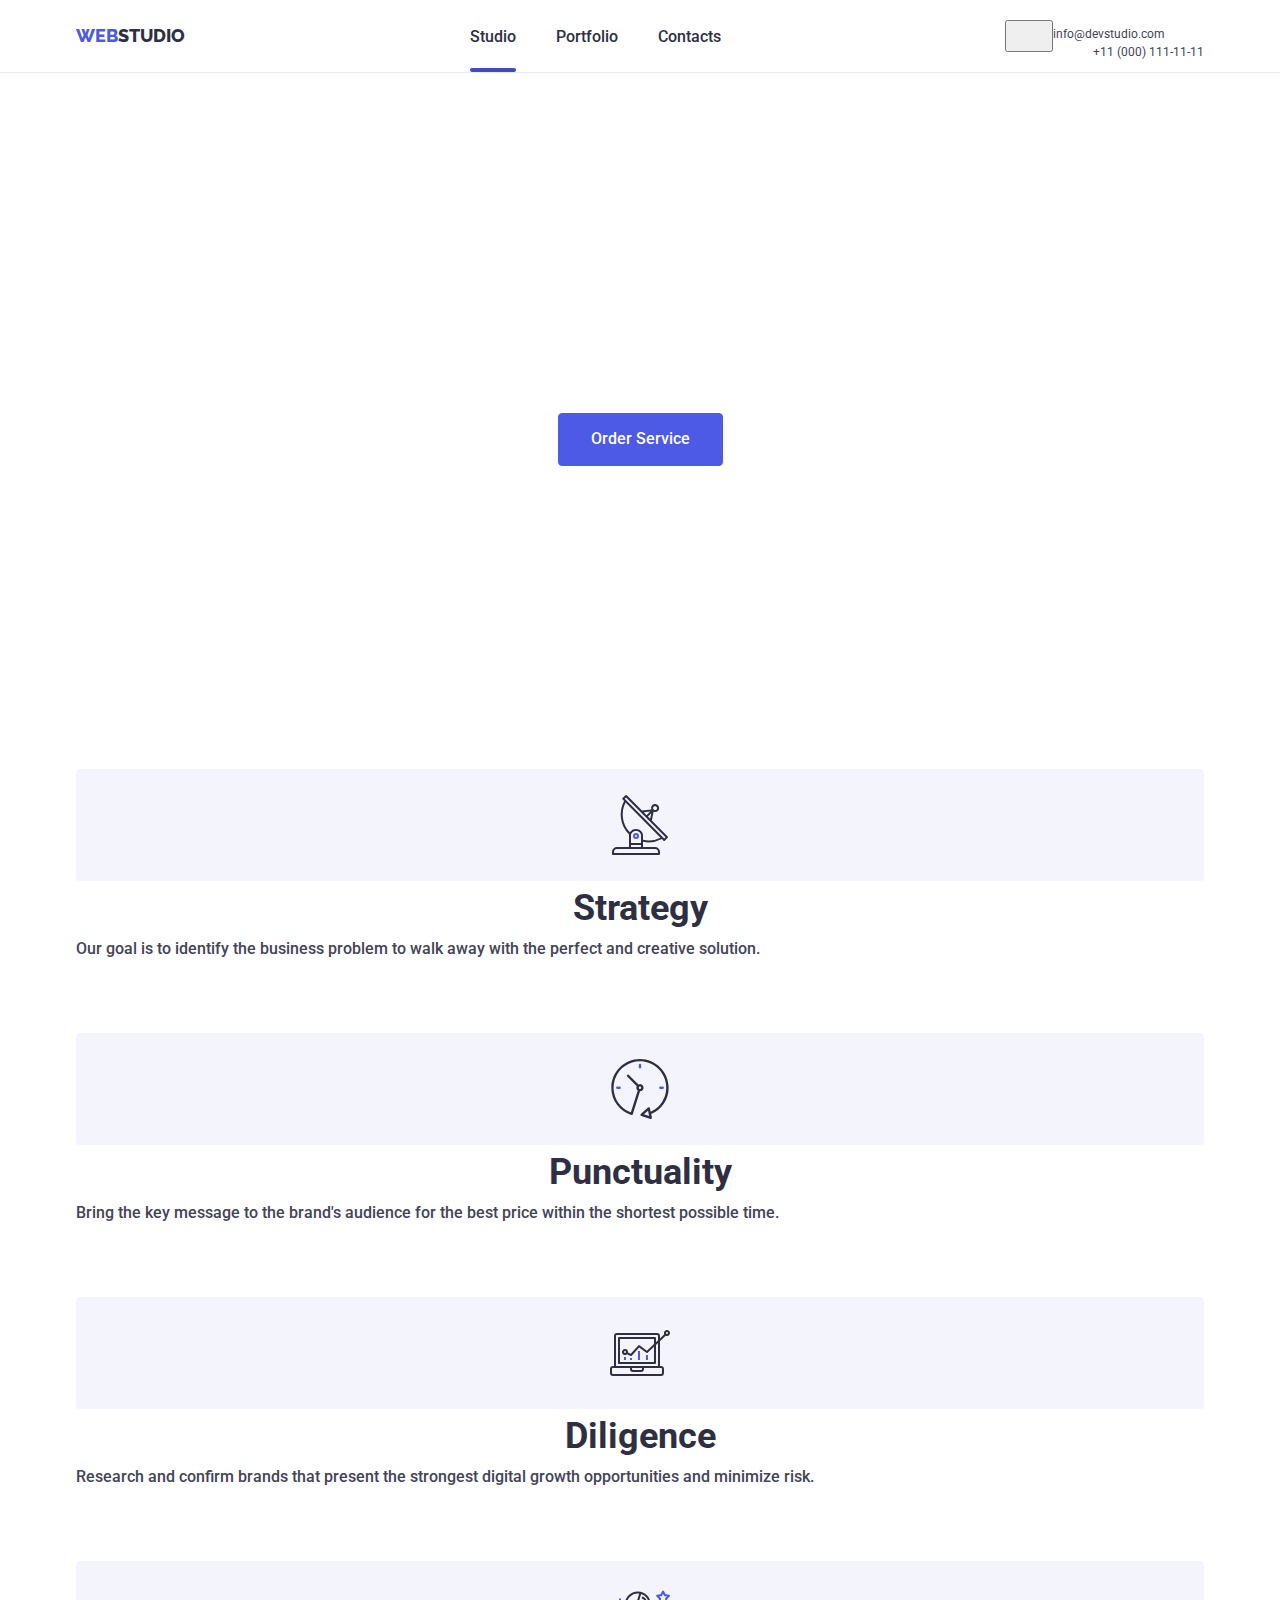
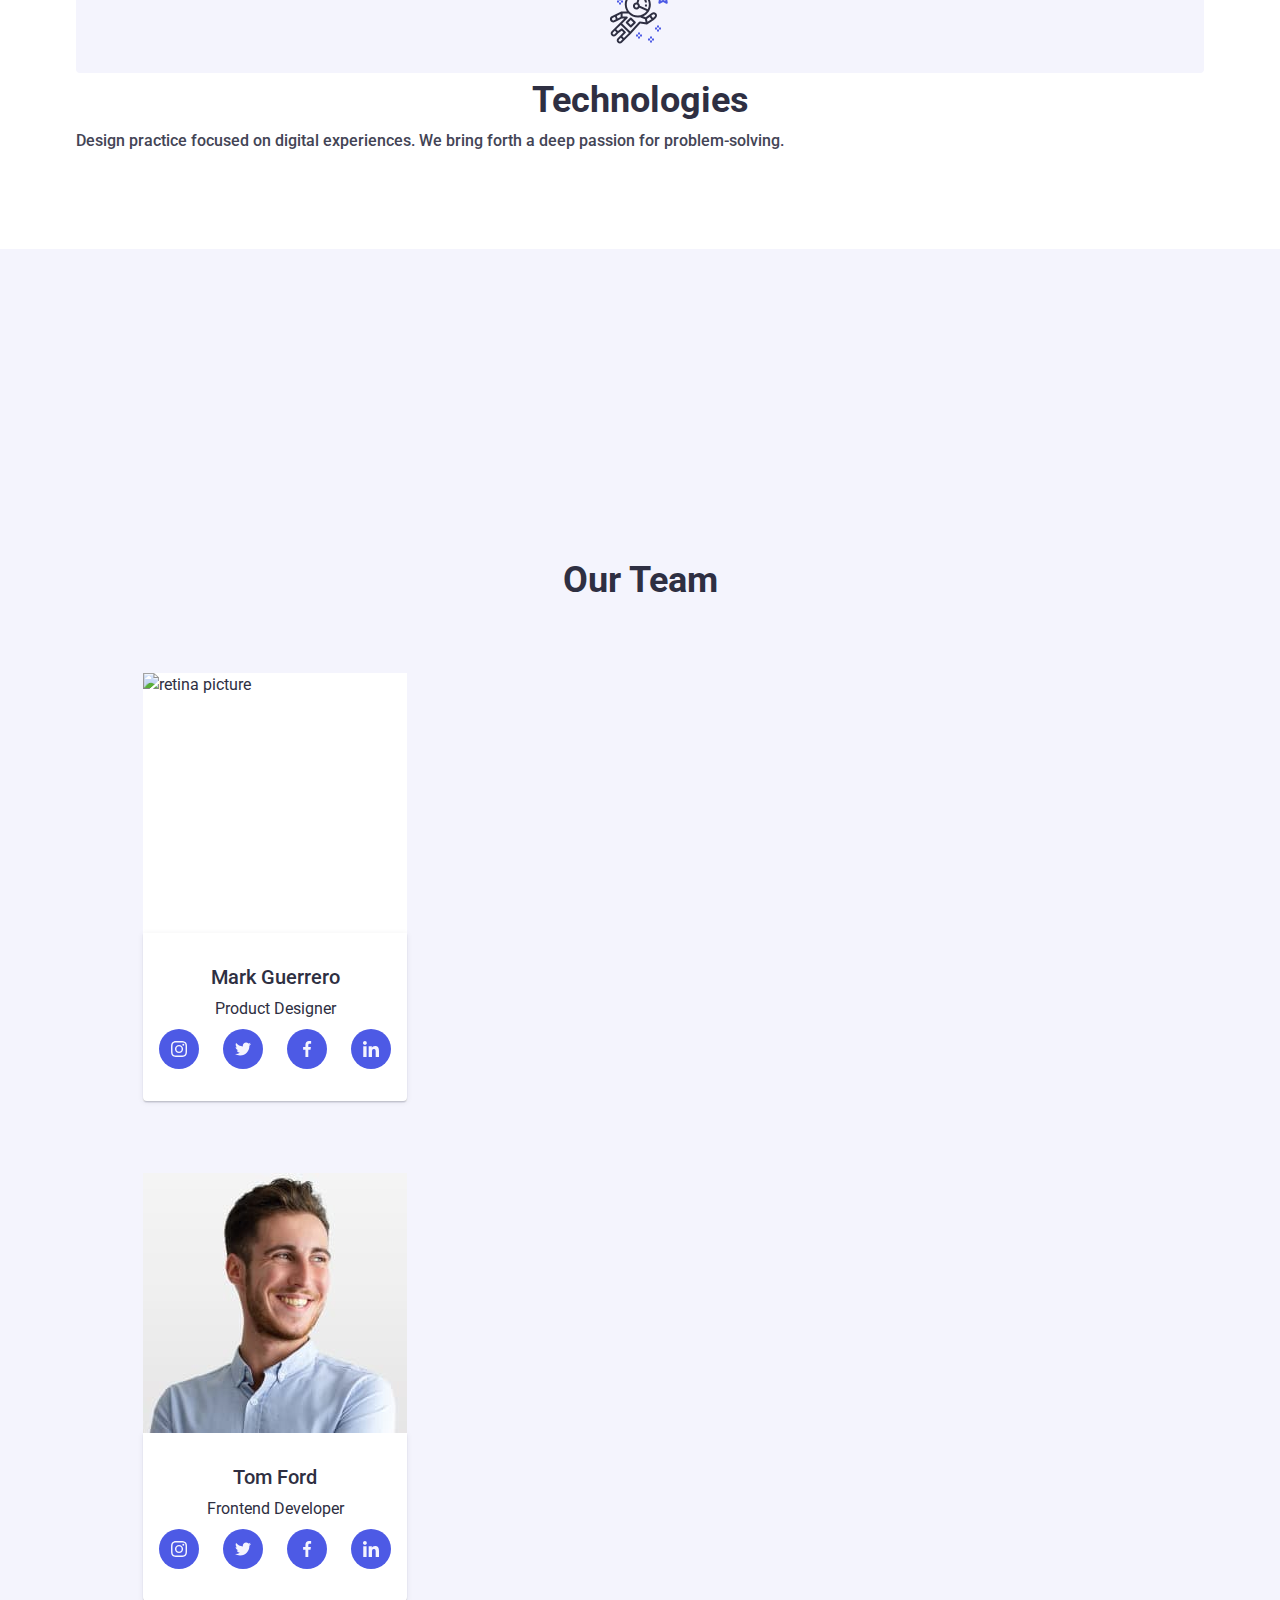
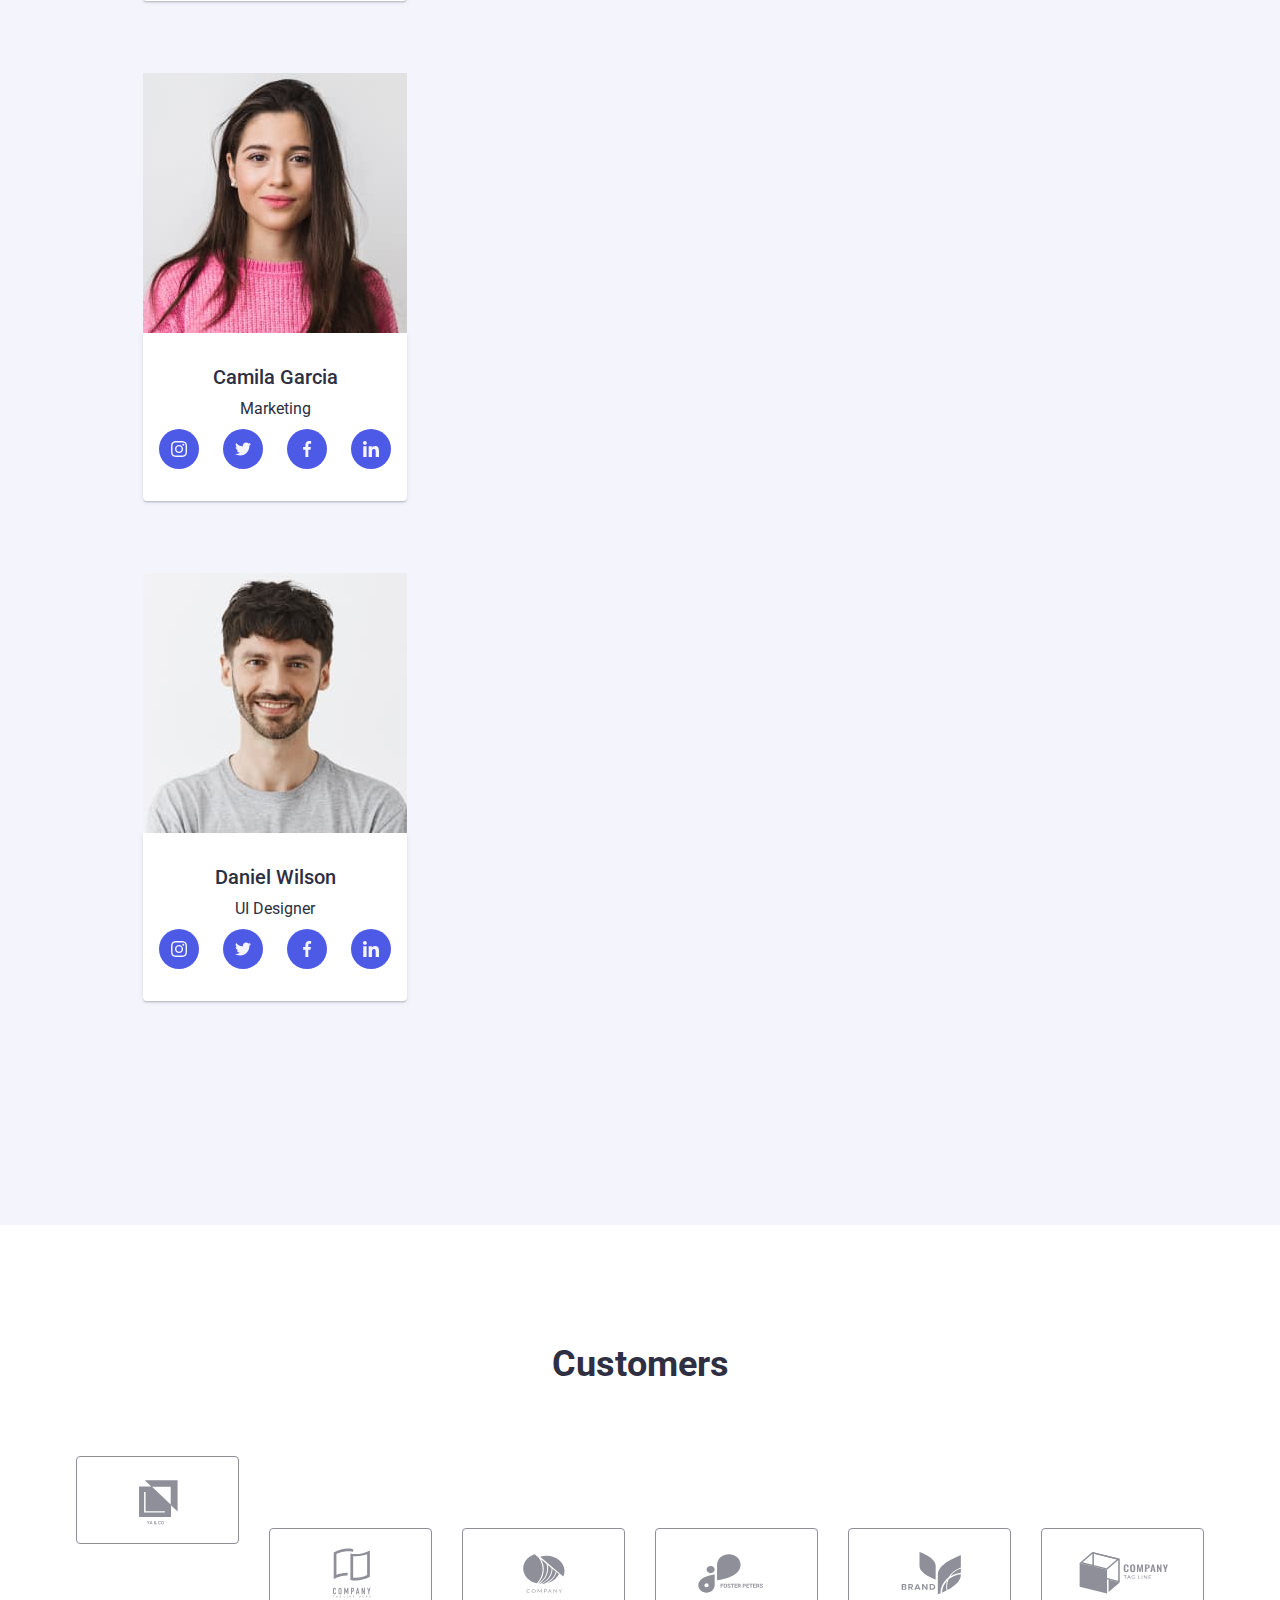
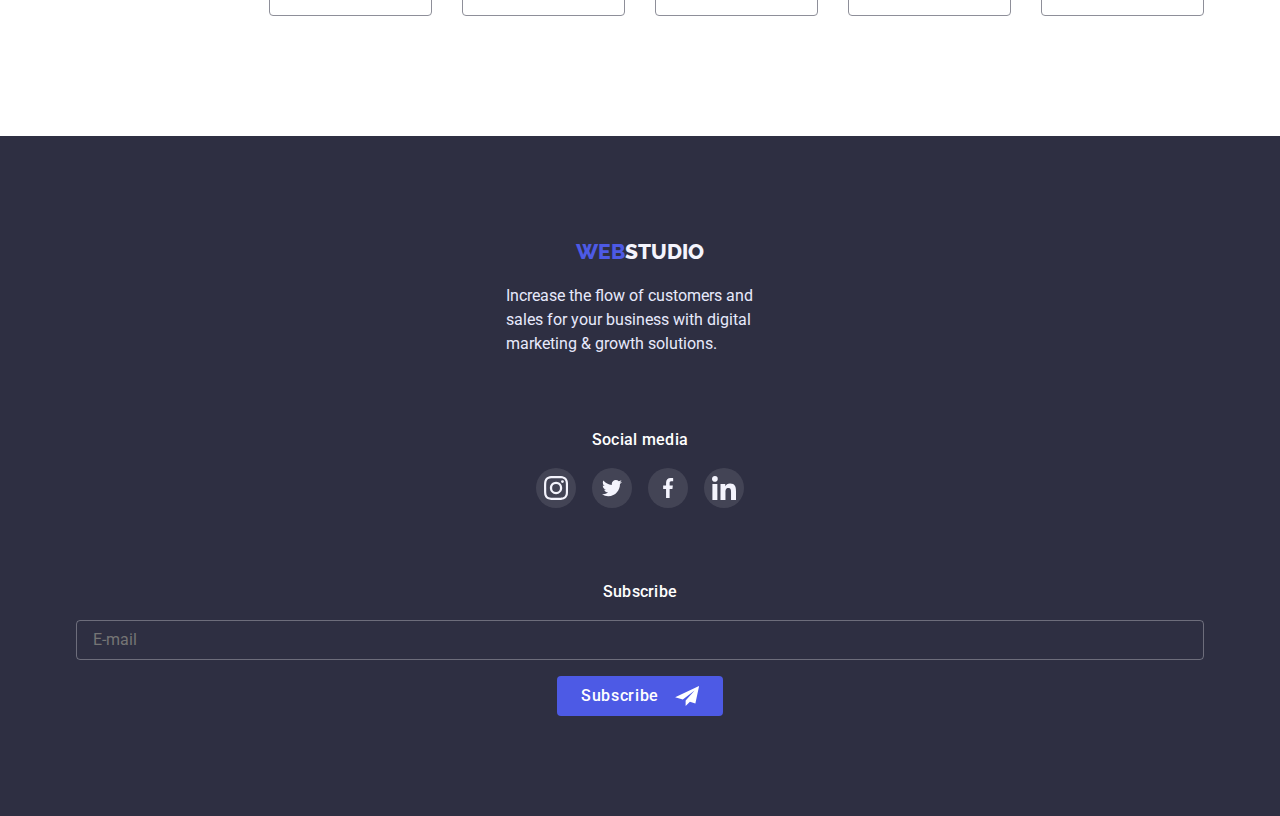
==== index.html @ cc9030fb "іендуі" ====
<!DOCTYPE html>
<html lang="en">
  <head>
    <meta charset="UTF-8" />
    <meta http-equiv="X-UA-Compatible" content="IE=edge" />
    <meta name="viewport" content="width=device-width, initial-scale=1.0" />
    <title>WebStudio</title>
    <link rel="preconnect" href="https://fonts.googleapis.com" />
    <link rel="preconnect" href="https://fonts.gstatic.com" crossorigin />
    <link
      href="https://fonts.googleapis.com/css2?family=Raleway:wght@800&family=Roboto:wght@400;500;700;900&display=swap"
      rel="stylesheet"
    />
    <link
      rel="stylesheet"
      href="https://cdnjs.cloudflare.com/ajax/libs/modern-normalize/1.1.0/modern-normalize.min.css"
    />
    <link rel="stylesheet" href="./css/styles.css" />
    <link rel="stylesheet" href="./css/media.css" />
  </head>
  <body>
    <header class="page-header">
      <div class="container header-container">
        <a href="./index.html" class="logo list">
          <span class="accent-color">Web</span>Studio</a
          ></a>
        <nav class="main-nav">
          <ul class="nav-menu list">
            <li class="menu-item">
              <a href="./index.html" class="link underline">Studio</a>
            </li>
            <li class="menu-item">
              <a href="./portfolio.html" class="link">Portfolio</a>
            </li>
            <li class="menu-item"><a href="#" class="link">Contacts</a></li>
          </ul>
        </nav>
      <button type="button" class="mobile-menu-button">
        <svg class="burger-menu" width="32" height="22">
          <use href="./images/icons.svg#menu-burger"></use>
        </svg>
      </button>
        <ul class="contacts-info list">
          <li class="contacts-item">
            <a href="mailto:info@devstudio.com" class="contacts"
              >info@devstudio.com</a
            >
          </li>
          <li class="contacts-item">
            <a href="tel:+110001111111" class="contacts">+11 (000) 111-11-11</a>
          </li>
        </ul>
       
      </div>
    </header>
    <main>

     <section class="banner">
        <div class="container">
          <h1 class="title-page list">Effective Solutions for Your Business</h1>
          <button class="btn" type="button" data-modal-open>
            Order Service
          </button>
          <div class="backdrop is-hidden" data-modal>
            <div class="modal">
              <button data-modal-close type="button" class="btn-close">
                <svg width="8" height="8">
                  <use href="./images/icons.svg#icon-close-black"></use>
                </svg>
              </button>
              <p class="modal-title list">
                Leave your contacts and we will call you back
              </p>
              <form class="form">
                <div class="form-content">
                  <label class="form-label"> 
                    <span class="form-name">Name</span>
                    <span class="form-svg">
                      <input type="text" required class="modal-input" name="user-name"/>
                      <svg class="icon" width="18" height="18">
                        <use href="./images/icons.svg#icon-person-black"></use>
                      </svg>
                    </span>
                  </label>
                </div>
                <div class="form-content">
                  <label class="form-label">
                    <span class="form-name">Phone</span>
                    <span class="form-svg">
                      <input type="tel" required class="modal-input" name="phone" />
                      <svg class="icon" width="18" height="24">
                        <use href="./images/icons.svg#icon-phone-black"></use>
                      </svg>
                    </span>
                  </label>
                </div>
                <div class="form-content">
                  <label class="form-label">
                     <span class="form-name">Email</span>
                    <span class="form-svg">
                      <input type="email" required class="modal-input" name="email" />
                      <svg class="icon" width="18" height="18">
                        <use href="./images/icons.svg#icon-email-black"></use>
                      </svg>
                    </span>
                  </label>
                </div>
                <div class="form-content">
                  <label class="form-label">
                      <span class="form-name">Comment</span> 
                    <textarea
                      name="text"
                      class="form-textarea"
                      placeholder="Text input"
                    ></textarea>
                  </label>
                </div>
                <div class="form-content">
                  <input class="check-input" id="user-policy" type="checkbox"  required name="privacy-policy" />
                  <label for="user-policy" class="modal-form-desc">
                    I accept the terms and conditions of the  <a href="#" class="policy-link">Privacy Policy</a>
                  </label>
                </div>
                <button type="submit" class="form-btn">Send</button>
              </form>
            </div>
          </div>
        </div>
      </section>
     <section class="features">
        <div class="container">
          <h2 class="visually-hidden">Features</h2>
          <ul class="features-list list">
            <li class="features-item">
              <div class="sprite-item list">
                <svg class="sprite-icon" width="60" height="64">
                  <use href="./images/icons.svg#icon-antenna"></use>
                </svg>
              </div>
              <h3 class="features-title">Strategy</h3>
              <p class="features-description">
                Our goal is to identify the business problem to walk away with
                the perfect and creative solution.
              </p>
            </li>
            <li class="features-item punctyality">
              <div class="sprite-item list">
                <svg class="sprite-icon" width="60" height="64">
                  <use href="./images/icons.svg#icon-clock"></use>
                </svg>
              </div>
              <h3 class="features-title">Punctuality</h3>
              <p class="features-description">
                Bring the key message to the brand's audience for the best price
                within the shortest possible time.
              </p>
            </li>
            <li class="features-item diligence">
              <div class="sprite-item list">
                <svg class="sprite-icon" width="60" height="64">
                  <use href="./images/icons.svg#icon-diagram"></use>
                </svg>
              </div>
              <h3 class="features-title">Diligence</h3>
              <p class="features-description">
                Research and confirm brands that present the strongest digital
                growth opportunities and minimize risk.
              </p>
            </li>
            <li class="features-item technologies">
              <div class="sprite-item list">
                <svg class="sprite-icon" width="60" height="64">
                  <use href="./images/icons.svg#icon-astronaut"></use>
                </svg>
              </div>
              <h3 class="features-title">Technologies</h3>
              <p class="features-description">
                Design practice focused on digital experiences. We bring forth a
                deep passion for problem-solving.
              </p>
            </li>
          </ul>
        </div>
      </section>
      <section class="section works">
        <div class="container">
          <h2 class="title-works">What are we doing</h2>
          <ul class="works-list list">
            <li class="list-item">
              <picture>
                <source srcset="./images/desktop-interface.jpg 1x,  ./images/desktop-interface@2x.jpg 2x">
              <img
                class="no-gap"
                src="./images/desktop-interface.jpg"
                alt="retina picture"
                width="360"
                height="300"
              />
               </picture>
            </li>
            <li class="list-item">
               <picture>
                <source srcset="./images/mobile-desktop.jpg 1x,  ./images/mobile-desktop@2x.jpg 2x">
              <img
                class="no-gap"
                src="./images/mobile-version.jpg"
                alt="retina picture"
                width="360"
                height="300"
              />
               </picture>
            </li>
            <li class="list-item">
               <picture>
                 <source srcset="./images/mobile-interface-descktop.jpg 1x,  ./images/mobile-interface-descktop@2x.jpg 2x">
              <img
                class="no-gap"
                src="./images/mobile-interface.jpg"
                alt="retina picture"
                width="360"
                height="300"
              />
               </picture>
            </li>
          </ul>
        </div>
      </section>
      <section class="section back">
        <div class="container back-container">
          <h2 class="title-our-team list">Our Team</h2>
          <ul class="cards list">
            <li class="card-bg">
               <picture>
                <source 
                srcset="./images/mark-desctop.jpg 1x,  ./images/mark-desktop@2x.jpg 2x"
                media="(min-width: 1200px)"
                >
                <source
                 srcset="./images/mark-tablet.jpg 1x, ./images/mark-tablet@2x.jpg 2x"
                 media="(min-width: 768px)"
                 >
                 <source
                 srcset="./images/mark-mobile.jpg 1x, ./images/mark-mobile@2x.jpg 2x"
                 media="(max-width: 767px)"
                 >
              <img
                class="our-team-person-image no-gap"
                src="./images/mark-guerrero.jpg"
                alt="retina picture"
                width="264"
                height="260"
              />
                </picture>
              <div class="card-contant">
                <h3 class="card-title">Mark Guerrero</h3>
                <p class="card-description">Product Designer</p>
                <ul class="card-sprites list">
                  <li class="card-sprites-item">
                    <a href="https://www.instagram.com" class="sprite-link">
                      <svg class="sprite-icon" width="16" height="16">
                        <use href="./images/icons.svg#icon-instagram"></use>
                      </svg>
                    </a>
                  </li>
                  <li class="card-sprites-item">
                    <a href="https://twitter.com" class="sprite-link">
                      <svg class="sprite-icon" width="16" height="16">
                        <use href="./images/icons.svg#icon-twitter"></use>
                      </svg>
                    </a>
                  </li>
                  <li class="card-sprites-item">
                    <a href="https://www.facebook.com" class="sprite-link">
                      <svg class="sprite-icon" width="16" height="16">
                        <use href="./images/icons.svg#icon-facebook"></use>
                      </svg>
                    </a>
                  </li>
                  <li class="card-sprites-item">
                    <a href="https://www.linkedin.com" class="sprite-link">
                      <svg class="sprite-icon" width="16" height="16">
                        <use href="./images/icons.svg#icon-linkedin"></use>
                      </svg>
                    </a>
                  </li>
                </ul>
              </div>
            </li>
            <li class="card-bg">
              <img
                class="our-team-person-image no-gap"
                src="./images/tom-ford.jpg"
                alt="Tom Ford"
                width="264"
                height="260"
              />
              <div class="card-contant">
                <h3 class="card-title">Tom Ford</h3>
                <p class="card-description">Frontend Developer</p>
                <ul class="card-sprites list">
                  <li class="card-sprites-item">
                    <a href="https://www.instagram.com" class="sprite-link">
                      <svg class="sprite-icon" width="16" height="16">
                        <use href="./images/icons.svg#icon-instagram"></use>
                      </svg>
                    </a>
                  </li>
                  <li class="card-sprites-item">
                    <a href="https://twitter.com" class="sprite-link">
                      <svg class="sprite-icon" width="16" height="16">
                        <use href="./images/icons.svg#icon-twitter"></use>
                      </svg>
                    </a>
                  </li>
                  <li class="card-sprites-item">
                    <a href="https://www.facebook.com" class="sprite-link">
                      <svg class="sprite-icon" width="16" height="16">
                        <use href="./images/icons.svg#icon-facebook"></use>
                      </svg>
                    </a>
                  </li>
                  <li class="card-sprites-item">
                    <a href="https://www.linkedin.com" class="sprite-link">
                      <svg class="sprite-icon" width="16" height="16">
                        <use href="./images/icons.svg#icon-linkedin"></use>
                      </svg>
                    </a>
                  </li>
                </ul>
              </div>
            </li>
            <li class="card-bg">
              <img
                class="our-team-person-image no-gap"
                src="./images/camila-garcia.jpg"
                alt="Camila Garcia"
                width="264"
                height="260"
              />
              <div class="card-contant">
                <h3 class="card-title">Camila Garcia</h3>
                <p class="card-description">Marketing</p>
                <ul class="card-sprites list">
                  <li class="card-sprites-item">
                    <a href="https://www.instagram.com" class="sprite-link">
                      <svg class="sprite-icon" width="16" height="16">
                        <use href="./images/icons.svg#icon-instagram"></use>
                      </svg>
                    </a>
                  </li>
                  <li class="card-sprites-item">
                    <a href="https://twitter.com" class="sprite-link">
                      <svg class="sprite-icon" width="16" height="16">
                        <use href="./images/icons.svg#icon-twitter"></use>
                      </svg>
                    </a>
                  </li>
                  <li class="card-sprites-item">
                    <a href="https://www.facebook.com" class="sprite-link">
                      <svg class="sprite-icon" width="16" height="16">
                        <use href="./images/icons.svg#icon-facebook"></use>
                      </svg>
                    </a>
                  </li>
                  <li class="card-sprites-item">
                    <a href="https://www.linkedin.com" class="sprite-link">
                      <svg class="sprite-icon" width="16" height="16">
                        <use href="./images/icons.svg#icon-linkedin"></use>
                      </svg>
                    </a>
                  </li>
                </ul>
              </div>
            </li>
            <li class="card-bg">
              <img
                class="our-team-person-image no-gap"
                src="./images/daniel-wilson.jpg"
                alt="Daniel Wilson"
                width="264"
                height="260"
              />
              <div class="card-contant">
                <h3 class="card-title">Daniel Wilson</h3>
                <p class="card-description">UI Designer</p>
                <ul class="card-sprites list">
                  <li class="card-sprites-item">
                    <a href="https://www.instagram.com" class="sprite-link">
                      <svg class="sprite-icon" width="16" height="16">
                        <use href="./images/icons.svg#icon-instagram"></use>
                      </svg>
                    </a>
                  </li>
                  <li class="card-sprites-item">
                    <a href="https://twitter.com" class="sprite-link">
                      <svg class="sprite-icon" width="16" height="16">
                        <use href="./images/icons.svg#icon-twitter"></use>
                      </svg>
                    </a>
                  </li>
                  <li class="card-sprites-item">
                    <a href="https://www.facebook.com" class="sprite-link">
                      <svg class="sprite-icon" width="16" height="16">
                        <use href="./images/icons.svg#icon-facebook"></use>
                      </svg>
                    </a>
                  </li>
                  <li class="card-sprites-item">
                    <a href="https://www.linkedin.com" class="sprite-link">
                      <svg class="sprite-icon" width="16" height="16">
                        <use href="./images/icons.svg#icon-linkedin"></use>
                      </svg>
                    </a>
                  </li>
                </ul>
              </div>
            </li>
          </ul>
        </div>
      </section>
      <section class="section">
        <div class="container">
          <h2 class="section-title">Customers</h2>
          <ul class="customer-sprites list">
            <li class="customer-sprites-item">
              <a href="#" class="customer-link">
                <svg class="customer-icon" width="104" height="56">
                  <use href="./images/icons.svg#icon-client-1"></use>
                </svg>
              </a>
            </li>
            <li class="customer-sprites-item">
              <a href="#" class="customer-link"
                ><svg class="customer-icon" width="104" height="56">
                  <use href="./images/icons.svg#icon-client-2"></use></svg>
                </a>
            </li>
            <li class="customer-sprites-item">
              <a href="#" class="customer-link"
                ><svg class="customer-icon" width="104" height="56">
                  <use href="./images/icons.svg#icon-client-3"></use>
                </svg>
              </a>
            </li>
            <li class="customer-sprites-item">
              <a href="#" class="customer-link"
                ><svg class="customer-icon" width="104" height="56">
                  <use href="./images/icons.svg#icon-client-4"></use>
                </svg>
              </a>
            </li>
            <li class="customer-sprites-item">
              <a href="#" class="customer-link"
                ><svg class="customer-icon" width="104" height="56">
                  <use href="./images/icons.svg#icon-client-5"></use>
                </svg>
              </a>
            </li>
            <li class="customer-sprites-item">
              <a href="#" class="customer-link"
                ><svg class="customer-icon" width="104" height="56">
                  <use href="./images/icons.svg#icon-client-6"></use>
                </svg>
              </a>
            </li>
          </ul>
        </div>
      </section>
    </main>
    <footer class="footer">
      <div class="container content">
        <div class="footer-content">
          <a href="./index.html" class="footer-logo list">
            <span class="accent-color">Web</span>Studio</a
          >
          <p class="info list">
            Increase the flow of customers and sales for your business with
            digital marketing & growth solutions.
          </p>
        </div>
        <div class="footer-social">
          <p class="footer-title">Social media</p>
          <ul class="footer-list list">
            <li class="footer-item">
              <a href="https://www.instagram.com" class="footer-sprites">
                <svg width="24" height="24">
                  <use href="./images/icons.svg#icon-instagram"></use>
                </svg>
              </a>
            </li>
            <li class="footer-item">
              <a href="https://twitter.com" class="footer-sprites">
                <svg width="24" height="20">
                  <use href="./images/icons.svg#icon-twitter"></use>
                </svg>
              </a>
            </li>
            <li class="footer-item">
              <a href="https://www.facebook.com" class="footer-sprites">
                <svg width="24" height="20">
                  <use href="./images/icons.svg#icon-facebook"></use>
                </svg>
              </a>
            </li>
            <li class="footer-item">
              <a href="https://www.linkedin.com" class="footer-sprites">
                <svg width="24" height="24">
                  <use href="./images/icons.svg#icon-linkedin"></use>
                </svg>
              </a>
            </li>
          </ul>
        </div>
        <div class="footer-wrap">
          <p class="footer-wrap-title list">Subscribe</p>
          <form class="form-field">
            <label>
              <input
                type="email"
                class="form-input"
                name="email"
                placeholder="E-mail"
              />
            </label>
            <button type="submit" class="footer-btn">
              Subscribe<svg width="24" height="20">
                <use href="./images/icons.svg#icon-icon-send"></use>
              </svg>
            </button>
          </form>
        </div>
      </div>
    </footer>
    <script src="./js/modal.js"></script>
  </body>
</html>
---- css/styles.css ----
:root {
  --primary-text-color: #2e2f42;
  --secondary-color: #434455;
  --accent-color: #4d5ae5;
  --footer-logo: #f4f4fd;
  --color-button: #fff;
  --hover-color: #404bbf;
  --success-color: #31d0aa;
  --border-color: #e7e9fc;
  --modal-text: #757575;
  --secondary-border-color: #8e8f99;
  ---timing-function: 250ms cubic-bezier(0.4, 0, 0.2, 1);
}

body {
  background-color: var(--color-button);
  font-family: "Roboto", sans-serif;
  color: var(--primary-text-color);
  font-size: 16px;
  line-height: 1.5;
}


    .visually-hidden {
    position: absolute;
    width: 1px;
    height: 1px;
    margin: -1px;
    border: 0;
    padding: 0;
    white-space: nowrap;
    clip-path: inset(100%);
    clip: rect(0 0 0 0);
    overflow: hidden;
  }


.list{
  list-style: none;
  padding: 0;
  margin: 0;
}

/*------------- Header------------*/

.page-header {
  border-bottom: 1px solid var(--border-color);
}

.container {
  padding-left: 15px;
  padding-right: 15px;
  margin-left: auto;
  margin-right: auto;
}

    .header-container {
    display: flex;
    align-items: center;
    justify-content: space-between;
  }

.logo {
    color: var(--primary-text-color);
    font-family: "Raleway";
    font-weight: 800;
    font-size: 18px;
    padding-top: 24px;
    display: block;
    padding-bottom: 24px;
    text-transform: uppercase;
    line-height: 1.33;
    text-decoration: none;
  }

  .accent-color {
    color: var(--accent-color);
  }


.backdrop {
  position: fixed;
  left: 0;
  top: 0;
  width: 100%;
  height: 100%;
  background-color: rgba(46, 47, 66, 0.4);
  opacity: 1;
  transition: opacity var(---timing-function);
}

.backdrop.is-hidden {
  visibility: hidden;
  opacity: 0;
  pointer-events: none;
  transition: visibility var(---timing-function),
    opacity var(---timing-function);
}

.backdrop.is-hidden .modal {
  transform: translate(-50%, -50%) scale(0.9);
}

.modal {
  position: absolute;
  top: 50%;
  left: 50%;
  min-width: 408px;
  min-height: 576px;
  padding: 72px 24px 24px;
  background-color: #fcfcfc;
  box-shadow: 0px 1px 1px rgba(0, 0, 0, 0.14), 0px 1px 3px rgba(0, 0, 0, 0.12),
    0px 2px 1px rgba(0, 0, 0, 0.2);
  border-radius: 4px;
  transform: translate(-50%, -50%) scale(1);
  transition: transform var(---timing-function);
}

.btn-close {
  position: absolute;
  top: 24px;
  right: 24px;
  width: 24px;
  height: 24px;
  display: flex;
  align-items: center;
  justify-content: center;
  background-color: var(--border-color);
  border: 1px solid rgba(0, 0, 0, 0.1);
  cursor: pointer;
  border-radius: 24px;
  transition: background-color var(---timing-function),
    fill var(---timing-function);
}

.btn-close:is(:hover, :focus) {
  background-color: var(--hover-color);
  border: transparent;
  fill: var(--color-button);
}

.modal-title {
  font-weight: 500;
  margin-bottom: 14px;
  font-size: 16px;
  line-height: 1.5;
  letter-spacing: 0.02em;
  color: var(--primary-text-color);
}

.form-label {
  color: rgba(33, 33, 33, 0.2);
  display: flex;
  flex-direction: column;
  align-items: flex-start;
  margin-bottom: 8px;
}

.form-name {
  margin-top: 0;
  margin-bottom: 4px;
  font-size: 12px;
  line-height: calc(16 / 12);
  letter-spacing: 0.01em;
}

.form-svg {
  position: relative;
  display: block;
  width: 100%;
}

.icon {
  position: absolute;
  top: 50%;
  left: 16px;
  transform: translateY(-50%);
  transition: fill var(---timing-function);
}

.modal-input {
  height: 40px;
  width: 100%;
  padding-left: 38px;
  color: var(--secondary-border-color);
  border: 1px solid rgba(33, 33, 33, 0.2);
  outline-color: var(--accent-color);
  border-radius: 4px;
  transition: outline var(---timing-function), fill var(---timing-function);
}

.modal-input:focus {
  border: transparent;
  outline: 1px solid var(--accent-color);
}

.modal-input:focus + .icon {
  fill: var(--accent-color);
}

.form-textarea {
  font-size: 12px;
  line-height: calc(16 / 12);
  letter-spacing: 0.04em;
  width: 100%;
  height: 120px;
  padding: 8px 16px;
  margin-bottom: 8px;
  color: var(--secondary-border-color);
  resize: none;
  border: 1px solid rgba(33, 33, 33, 0.2);
  border-radius: 4px;
  transition: outline var(---timing-function);
}

.form-textarea:is(:focus) {
  outline: 1px solid var(--accent-color);
  border: transparent;
}

.form-btn {
  padding: 16px 32px;
  min-width: 169px;
  margin-top: 24px;
  background-color: var(--accent-color);
  color: var(--color-button);
  border: transparent;
  cursor: pointer;
  box-shadow: 0px 4px 4px rgb(0 0 0 / 15%);
  border-radius: 4px;
  transition: background-color var(---timing-function);
}

.form-btn:is(:hover, :focus) {
  background-color: var(--hover-color);
}

.form-checkbox {
  display: flex;
}

.check-input {
  -webkit-appearance: none;
  -moz-appearance: none;
  appearance: none;
  position: absolute;
}

.modal-form-desc {
  font-size: 12px;
  line-height: calc(16 / 12);
  letter-spacing: 0.04em;
  color: var(--modal-text);
  display: flex;
  align-items: center;
}

.modal-form-desc::before {
  content: "";
  display: block;
  width: 16px;
  height: 16px;
  border: 1.25px solid var(--primary-text-color);
  border-radius: 2px;
  cursor: pointer;
  margin-right: 8px;
  transition: background-color var(---timing-function),
    border var(---timing-function);
}

.check-input:checked + .modal-form-desc::before {
  background-color: var(--hover-color);
  border: 1.25px solid var(--hover-color);
  background-image: url(../images/check-box.svg);
  background-repeat: no-repeat;
  background-position: center;
}

.check-input:focus + .modal-form-desc::before {
  outline: 1.25px solid var(--hover-color);
  border: 1.25px solid var(--hover-color);
}

.policy-link {
  color: var(--accent-color);
  margin-left: 5px;
}

/*.mobile-menu-button {
  border: none;
  background-color: transparent;
  padding: 0;
  line-height: 0;
}*/


/*--------Banner---------*/

    .banner {
    padding-top: 112px;
    padding-bottom: 112px;
    height: 432px;
    margin-left: auto;
    margin-right: auto;
    background-repeat: no-repeat;
    text-align: center;
    background-size: cover;
    background-position: center;
  }

  .title-page {
    color: var(--color-button);
    font-weight: 700;
    font-size: 36px;
    width: 318px;
    text-transform: capitalize;
    line-height: 1.11;
    margin-left: auto;
    margin-right: auto;
    margin-top: 0;
    margin-bottom: 72px;
  }

  .btn {
  color: var(--color-button);
  background-color: var(--accent-color);
  font-family: "Roboto";
  font-weight: 500;
  padding: 16px 32px;
  border: 1px solid var(--accent-color);
  border-radius: 4px;
  font-size: 16px;
  display: block;
  margin-right: auto;
  margin-left: auto;
  line-height: 1.18;
  cursor: pointer;
  transition: background-color var(---timing-function),
    color var(---timing-function), box-shadow var(---timing-function);
}

.btn:is(:hover, :focus) {
  background-color: var(--hover-color);
  color: var(--color-button);
  box-shadow: 0px 4px 4px rgba(0, 0, 0, 0.15);
}

.btn:active {
  background-color: var(--accent-color);
}

/*-----------Features----------*/

    .sprite-item {
    display: none;
  }

.features {
    padding-top: 96px;
    padding-bottom: 96px;
  }

  .features-title {
    margin-top: 0;
    margin-bottom: 8px;
    font-weight: 700;
    text-align: center;
    font-size: 36px;
    line-height: 1.11;
    text-transform: capitalize;
  }

    .features-description {
    margin-top: 0;
    margin-bottom: 0;
    font-weight: 500;
    font-size: 16px;
    line-height: 1.5;
    color: #434455;
  }

  .features-list .features-item + .features-item {
    margin-top: 72px;
  }

  .section.works {
    display: none;
  }


  /*-------------Back--------*/

.back {
    background-color: var(--footer-logo);
  }


  .section {
    padding-top: 120px;
    padding-bottom: 120px;
  }


  .back-container{
    padding-left: 82px;
    padding-right: 82px;
  }


  .cards {
    list-style: none;
    padding: 0;
  }

  .cards .card-bg + .card-bg {
    margin-top: 72px;
  }

    .title-our-team {
    margin-top: 0;
    margin-bottom: 72px;
    font-weight: 700;
    font-size: 36px;
    line-height: 1.11;
    text-align: center;
  }

/*.cards {
  display: flex;
  align-items: center;
  gap: 24px;
}*/


.card-bg > .card-contant,
.contant {
  padding: 32px 16px;
}

.card-bg {
    background-color: var(--color-button);
    width: 264px;
  }

  .card-contant {
    box-shadow: 0px 1px 6px rgba(46, 47, 66, 0.08),
      0px 1px 1px rgba(46, 47, 66, 0.16), 0px 2px 1px rgba(46, 47, 66, 0.08);
    border-radius: 0px 0px 4px 4px;
  }

  .card-title {
    font-weight: 500;
    text-align: center;
    font-size: 20px;
    margin-top: 0;
    margin-bottom: 8px;
    line-height: 1.2;
  }

  .card-description {
    text-align: center;
    margin-top: 0;
    margin-bottom: 8px;
  }

  .card-sprites {
    list-style: none;
    padding: 0;
    display: flex;
    justify-content: space-between;
  }

  .sprite-link {
    display: flex;
    align-items: center;
    justify-content: center;
    width: 40px;
    height: 40px;
    border-radius: 50%;
    background-color: var(--accent-color);
    transition: background-color var(---timing-function);
  }

  .sprite-link:is(:hover, :focus, :active) {
    background-color: var(--hover-color);
  }


/*------------Customers-----------*/

  .section-title {
    font-weight: 700;
    margin: 0;
    font-size: 36px;
    line-height: 1.1;
    text-align: center;
    margin-bottom: 72px;
    text-transform: capitalize;
  }

  .customer-sprites {
    list-style: none;
    padding: 0;
  }

  .customer-sprites .customer-sprites-item + .customer-sprites-item{
    margin-top: 72px;
  }


  .customer-link {
    color: var(--hover-color);
    padding: 16px 32px;
    border: 1px solid var(--secondary-border-color);
    border-radius: 4px;
    display: block;
    width: 100%;
    height: 100%;
    fill: var(--secondary-border-color);
    transition: border var(---timing-function), fill var(---timing-function);
  }

/* .customer-link {
  color: var(--hover-color);
  padding: 16px 32px;
  border: 1px solid var(--secondary-border-color);
  border-radius: 4px;
  display: flex;
  gap: 24px;
  fill: var(--secondary-border-color);
  transition: border var(---timing-function), fill var(---timing-function);
}*/

  .customer-link:is(:hover, :focus) {
  border: 1px solid var(--hover-color);
  fill: var(--hover-color);
}

.customer-icon {
  transition: fill var(---timing-function);
}

.customer-icon:hover .customer-icon {
  fill: var(--hover-color);
}

/*-----------Footer----------*/

.footer {
  padding-top: 96px;
  padding-bottom: 96px;
  background-color: var(--primary-text-color);
}

.footer-content {
    margin-bottom: 72px;
}


.footer-social {
    margin-bottom: 72px;
}


.footer-btn {
    margin-left: auto;
    margin-right: auto;
    font-weight: 500;
    margin-top: 16px;
}


.footer-logo {
  font-family: "Raleway";
  display: block;
  color: var(--footer-logo);
  text-transform: uppercase;
  font-weight: 800;
  font-size: 21px;
  text-align: center;
  text-decoration: none;
  margin-top: 0;
  margin-bottom: 16px;
}

.info {
  width: 268px;
  margin-left: auto;
  margin-right: auto;
  color: var(--border-color);
}

.footer-title {
  font-weight: 500;
  font-size: 16px;
  text-align: center;
  margin-top: 0;
  margin-bottom: 16px;
  line-height: 1.5;
  letter-spacing: 0.02em;
  color: var(--color-button);
}

.footer-list {
  display: flex;
  justify-content: center;
  gap: 16px;
}

.footer-sprites {
  display: flex;
  align-items: center;
  justify-content: center;
  width: 40px;
  height: 40px;
  background-color: rgba(255, 255, 255, 0.1);
  border-radius: 50%;
  transition: background-color var(---timing-function);
}

.footer-sprites:is(:hover, :focus, :active) {
  background-color: var(--success-color);
}

.footer-wrap {
  margin-left: auto;
  margin-right: auto;
}

.footer-wrap-title {
  font-weight: 500;
  font-size: 16px;
  line-height: 1.5;
  color: var(--color-button);
  margin-bottom: 16px;
  text-align: center;
  letter-spacing: 0.02em;
}

.footer-btn {
    display: flex;
    align-items: center;
    padding: 8px 24px;
    gap: 16px;
    margin-left: auto;
    margin-right: auto;
    margin-top: 16px;
    font-weight: 500;
    font-size: 16px;
    line-height: 1.5;
    background-color: var(--accent-color);
    outline: 1px sovid var(--accent-color);
    border: transparent;
    border-radius: 4px;
    letter-spacing: 0.04em;
    color: var(--color-button);
    cursor: pointer;
    transition: background-color var(---timing-function);
}


.footer-btn:is(:hover,:focus) {
  background-color: var(--hover-color);
}

/*.form-field {
  display: flex;
  gap: 24px;
}*/

.form-input[type="email"] {
  padding: 8px 16px;
  width: 100%;
  height: 40px;
  background-color: transparent;
  color: rgba(255, 255, 255, 0.6);
  border: 1px solid rgba(255, 255, 255, 0.3);
  border-radius: 4px;
  transition:  outline var(---timing-function) ;
}

.form-input:is(:focus, :active) {
  outline: 1px solid var(--accent-color);
  border: transparent;
  border-radius: 4px;
}

/*.content {
  display: flex;
}

/*.footer-content {
  margin-right: 120px;
}*/



/*---------Buttons--------*/

/*.buttons {
  display: flex;
  justify-content: center;
  align-items: center;
  margin-bottom: 72px;
  gap: 24px;
}

.btn-products {
  color: var(--accent-color);
  background-color: var(--footer-logo);
  font-family: "Roboto";
  font-weight: 500;
  font-size: 16px;
  border: 1px solid var(--border-color);
  padding: 12px 24px;
  border-radius: 4px;
  line-height: 1.5;
  cursor: pointer;
  transition: background-color var(---timing-function),
    border var(---timing-function), color var(---timing-function),
    box-shadow var(---timing-function);
}

.btn-products:is(:hover, :focus) {
  background-color: var(--hover-color);
  border: 1px solid var(--hover-color);
  color: var(--color-button);
  box-shadow: 0px 3px 1px rgba(0, 0, 0, 0.1), 0px 2px 1px rgba(0, 0, 0, 0.08),
    0px 2px 2px rgba(0, 0, 0, 0.12);
}

.btn-products:active {
  background-color: var(--accent-color);
}*/

/*----------Section-product--------*/

/*.product {
  display: flex;
  flex-wrap: wrap;
  column-gap: 24px;
  row-gap: 48px;
}

.product-item {
  width: 360px;
}

.product-item:hover {
  box-shadow: 0px 1px 6px rgba(46, 47, 66, 0.08),
    0px 1px 1px rgba(46, 47, 66, 0.16), 0px 2px 1px rgba(46, 47, 66, 0.08);
}

.product-link {
  text-decoration: none;
}

.text {
  position: absolute;
  left: 0;
  top: 0;
  font-size: 16px;
  line-height: 1.5;
  padding: 40px 32px;
  color: var(--footer-logo);
  opacity: 0;
  transform: translateY(100%);
  transition: transform var(---timing-function);
}

.product-link:hover .text {
  opacity: 1;
  transform: translateY(0);
}

.img-thumb {
  position: relative;
  overflow: hidden;
}

.product-overlay {
  position: absolute;
  top: 0;
  left: 0;
  width: 100%;
  height: 100%;
  background-color: var(--accent-color);
  transform: translateY(100%);
  transition: transform var(---timing-function);
  overflow: auto;
}

.product-link:is(:hover, :focus) .product-overlay{
  transform: translateY(0);
}
.contant {
  box-shadow: 0px 1px 6px rgba(46, 47, 66, 0.08);
}

.title-product {
  color: var(--primary-text-color);
  font-weight: 500;
  margin-top: 0;
  margin-bottom: 8px;
  font-size: 20px;
  line-height: 1.2;
}

.description-product {
  color: var(--secondary-color);
  margin-top: 0;
  margin-bottom: 0;
}*/
---- css/media.css ----
@media screen and (max-width: 767px) {
  .nav-menu {
    display: none;
  }

  .contacts-info {
    display: none;
  }
  
  .section.works {
    display: none;
  }
}

@media screen and (min-width: 480px) {
  .container {
    width: 428px;
    margin: 0 auto;
  }

}

@media screen and (min-device-pixel-ratio: 3) and (max-width: 767px),
  screen and (min-resolution: 192dpi) and (max-width: 767px),
  screen and (min-resolution: 2dppx) and (max-width: 767px) {
  .banner {
    background-image: linear-gradient(
        rgba(46, 47, 66, 0.7),
        rgba(46, 47, 66, 0.7)
      ),
      url(../images/bg-mobile@2x.jpg);
  }
}

@media screen and (min-width: 768px) {
  .container {
    width: 766px;
    margin-left: auto;
    margin-right: auto;
  }

  .header-container{
    display: flex;
    align-items: center;
  }

  .nav-menu{
    display: flex;
    gap: 40px;
  }

  .main-nav {
  display: flex;
  align-items: center;
  margin-left: auto;
  margin-right: auto;
}

  .contacts-info{
    padding-top: 24px;
    padding-bottom: 10px;
}

.contacts {
  font-size: 12px;
}

.contacts {
  color: var(--secondary-color);
  display: block;
  text-decoration: none;
  transition: color var(---timing-function);
}

.contacts:is(:hover, :focus) {
  color: var(--hover-color);
}

.contacts:active {
  color: var(--accent-color);
}


.link {
  color: var(--primary-text-color);
  font-weight: 500;
  padding-top: 24px;
  padding-bottom: 24px;
  display: block;
  text-decoration: none;
  transition: color var(---timing-function);
}

.link:is(:hover, :focus) {
  color: var(--hover-color);
}

.link:active {
  color: var(--accent-color);
}


.underline::after {
  content: "";
  position: absolute;
  left: 0;
  bottom: -1px;
  display: block;
  width: 100%;
  height: 4px;
  background-color: var(--hover-color);
  border-radius: 2px;
}


.banner{
  padding-top: 112px;
  padding-bottom: 108px;
  height: 439px;
}

.link{
  padding-bottom: 22px;
  position: relative;
}

.sprite-item{
  display: none;
}

.section.works{
  display: none;
}

.features {
    padding-top: 96px;
    padding-bottom: 96px;
}

.back-container{
    padding-top: 96px;
    padding-bottom: 104px;
  }

  .title-our-team{
  padding-top: 96px;
  }

}

@media screen and (min-device-pixel-ratio: 3) and (min-width: 768px),
  screen and (min-resolution: 192dpi) and (min-width: 768px),
  screen and (min-resolution: 2dppx) and (min-width: 768px) {
  .banner {
    background-image: linear-gradient(
        rgba(46, 47, 66, 0.7),
        rgba(46, 47, 66, 0.7)
      ),
      url(../images/bg-tablet@2x.jpg);
  }
}


@media screen and (min-width: 1200px) {
  .container {
    width: 1158px;
    margin: 0 auto;
  }

  .contacts-info .contacts-item + .contacts-item {
  margin-left: 40px;
}

.banner {
  padding-top: 188px;
  padding-bottom: 188px;
  max-width: 1440px;
  height: 600px;
}

  .sprite-item {
  display: flex;
  align-items: center;
  justify-content: center;
  height: 112px;
  background-color: var(--footer-logo);
  border-radius: 4px;
  margin-top: 0;
  margin-bottom: 8px;
}

.works-list {
  display: flex;
  justify-content: center;
  align-items: center;
  gap: 24px;
}

.no-gap {
  display: block;
}

.title-works {
  margin-top: 0;
  margin-bottom: 72px;
  font-weight: 700;
  font-size: 36px;
  line-height: 1.11;
  text-align: center;
}
.customer-sprites {
  display: flex;
  justify-content: space-between;
  gap:24px;
}

.customer-link {
  width: 100%;
  height: 100%;
  border: 1px solid #999999;
  display: flex;
  align-items: center;
  justify-content: center;
  color: var(--hover-color);
  border: 1px solid var(--secondary-border-color);
  border-radius: 4px;
  fill: var(--secondary-border-color);
  transition: border var(---timing-function), fill var(---timing-function);
}
.customer-sprites-item {
  width: calc((100% - 150px) / 6);
  height: 88px;
}


.footer {
  padding-top: 100px;
  padding-bottom: 100px;
}
}
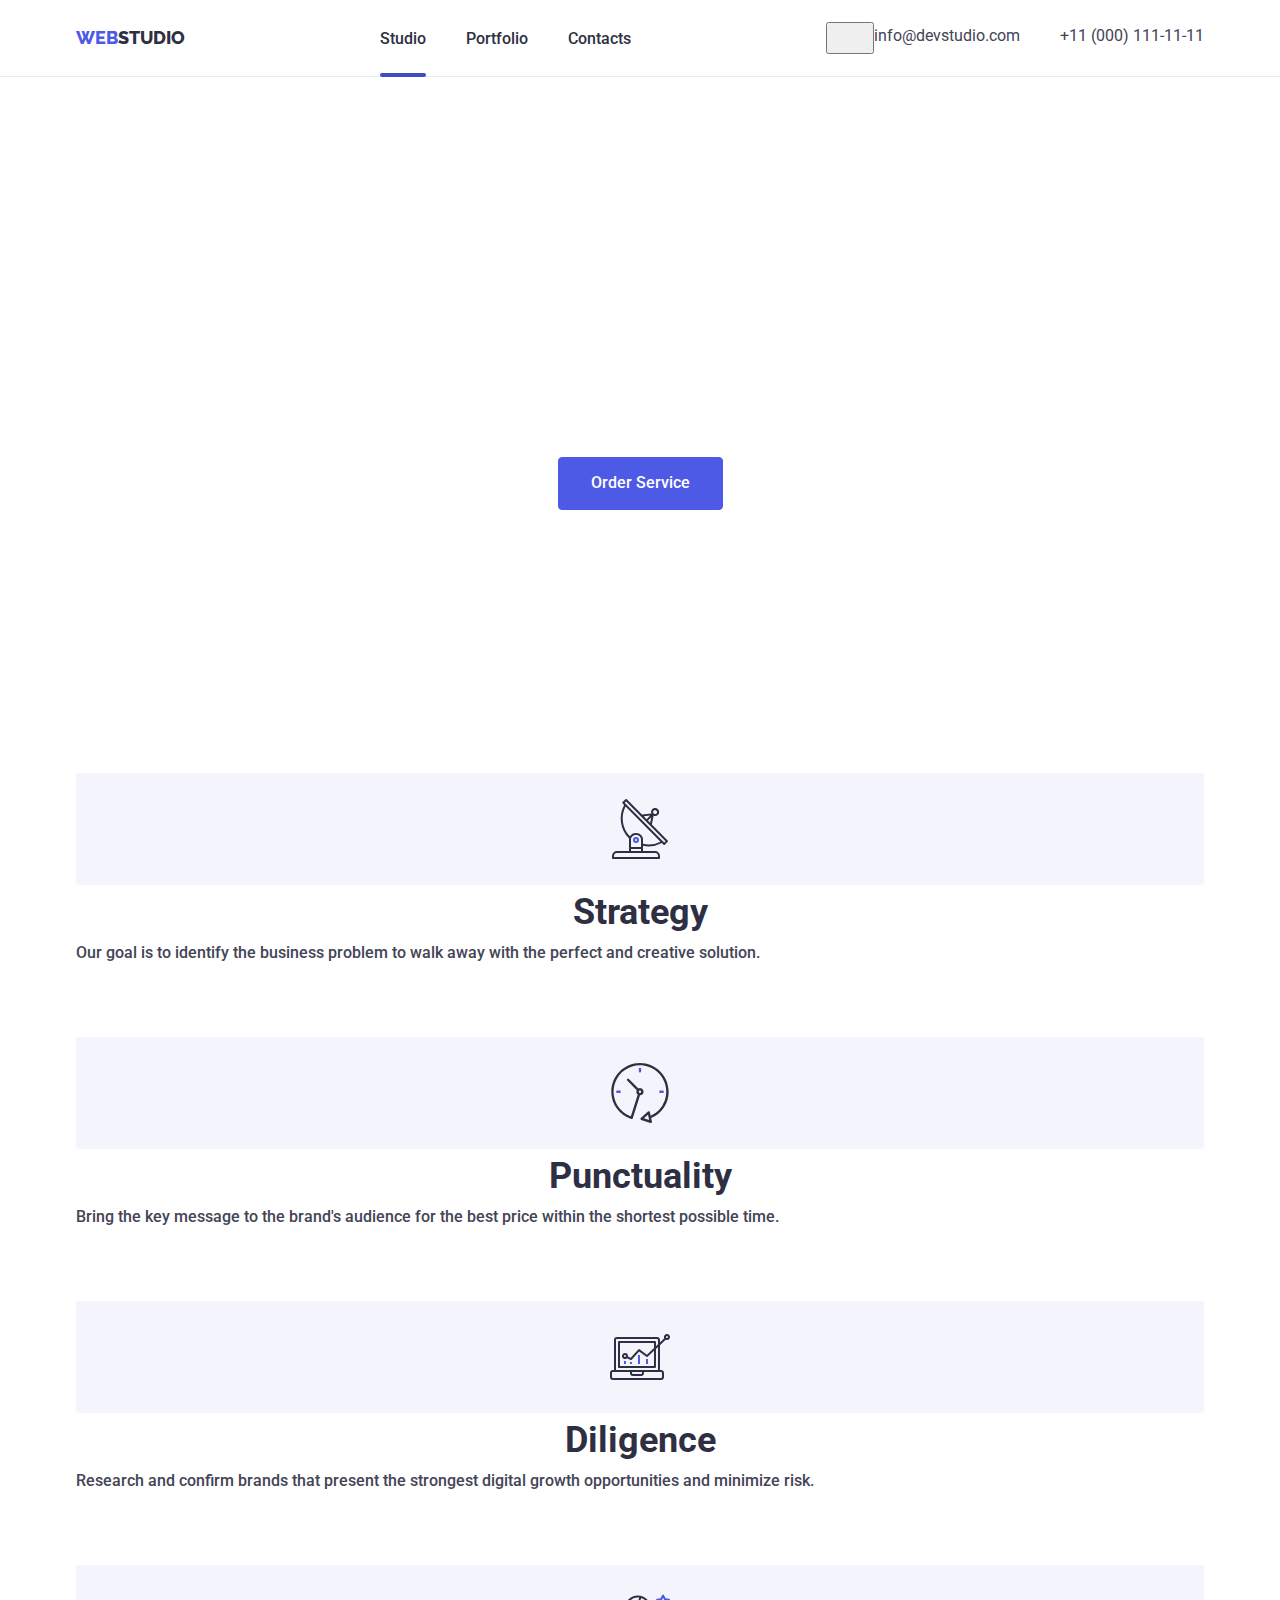
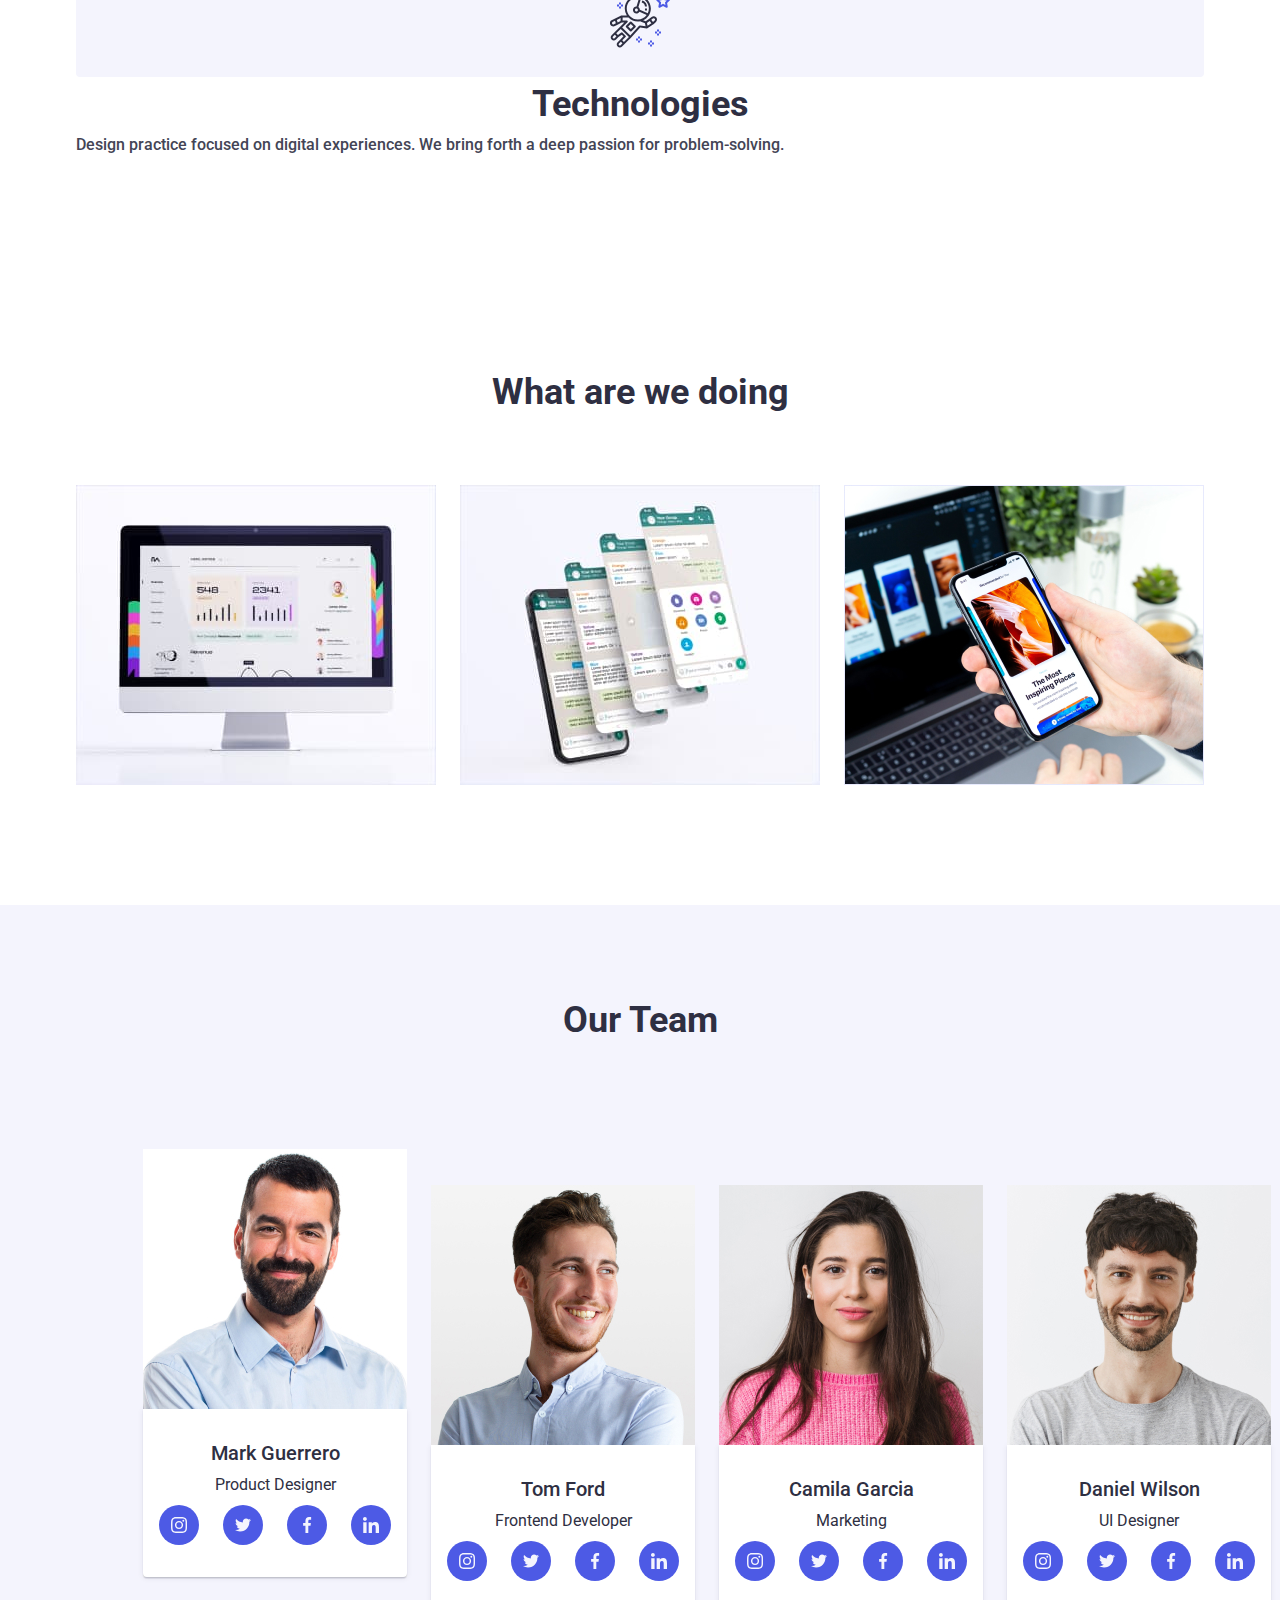
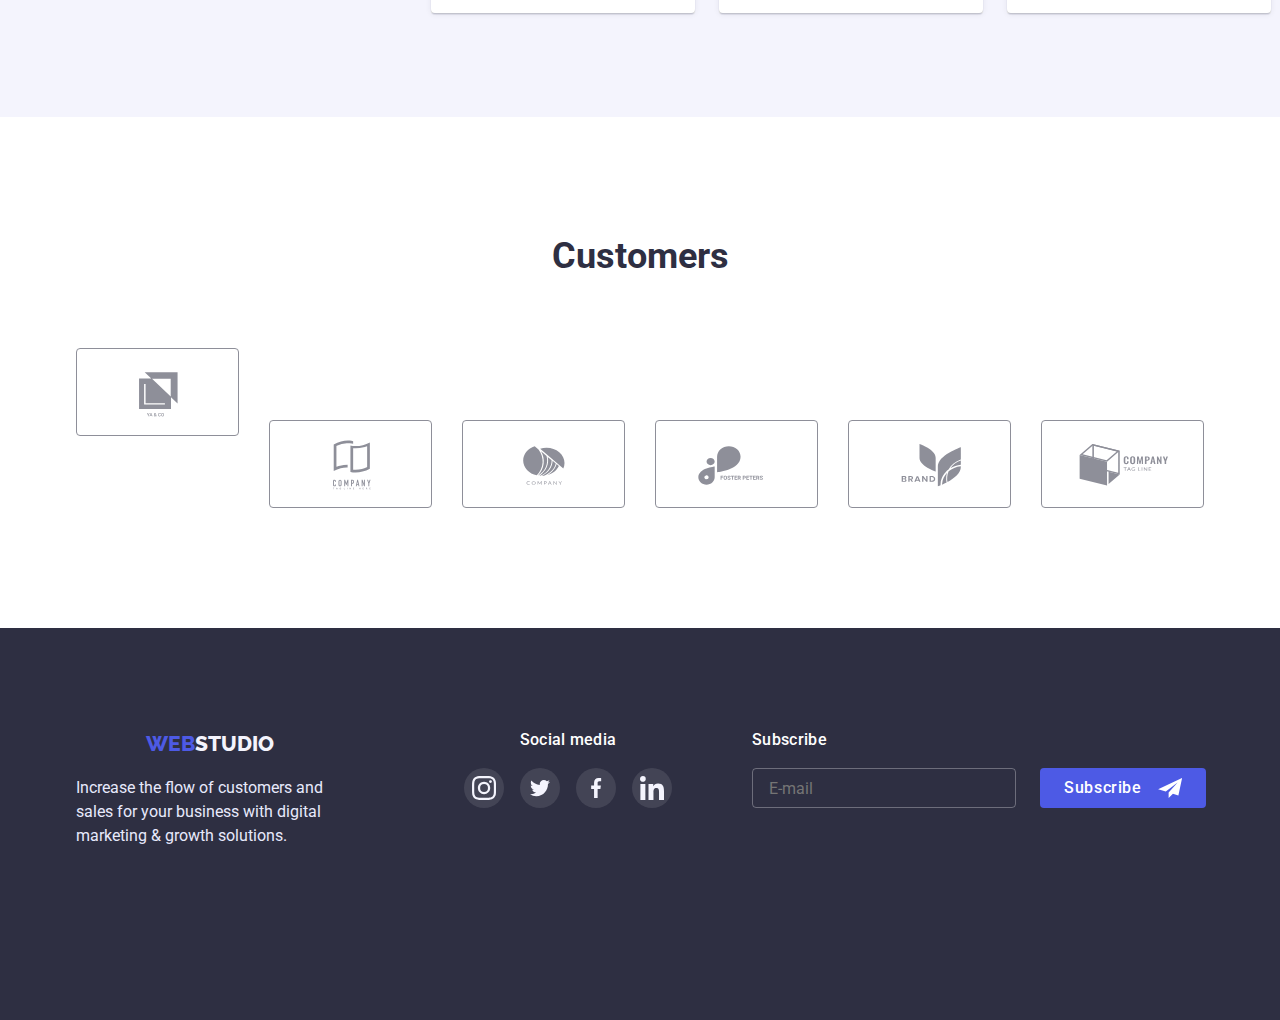
==== commit 7eea4ea4: "new styles + media" ====
--- a/index.html
+++ b/index.html
@@ -200,7 +200,7 @@
             </li>
             <li class="list-item">
                <picture>
-                <source srcset="./images/mobile-desktop.jpg 1x,  ./images/mobile-desktop@2x.jpg 2x">
+                 <source srcset="./images/mobile-version-desktop.jpg 1x,  ./images/mobile-version-desktop@2x.jpg 2x"  >
               <img
                 class="no-gap"
                 src="./images/mobile-version.jpg"
@@ -232,7 +232,7 @@
             <li class="card-bg">
                <picture>
                 <source 
-                srcset="./images/mark-desctop.jpg 1x,  ./images/mark-desktop@2x.jpg 2x"
+                srcset="./images/mark-desktop.jpg 1x,  ./images/mark-desktop@2x.jpg 2x"
                 media="(min-width: 1200px)"
                 >
                 <source
@@ -287,6 +287,19 @@
               </div>
             </li>
             <li class="card-bg">
+               <picture>
+                <source 
+                srcset="./images/tom-desktop.jpg 1x,  ./images/tom-desktop@2x.jpg 2x"
+                media="(min-width: 1200px)"
+                >
+                <source
+                 srcset="./images/tom-tablet.jpg 1x, ./images/tom-tablet@2x.jpg 2x"
+                 media="(min-width: 768px)"
+                 >
+                 <source
+                 srcset="./images/tom-mobile.jpg 1x, ./images/tom-mobile@2x.jpg 2x"
+                 media="(max-width: 767px)"
+                 >
               <img
                 class="our-team-person-image no-gap"
                 src="./images/tom-ford.jpg"
@@ -294,6 +307,7 @@
                 width="264"
                 height="260"
               />
+               </picture>
               <div class="card-contant">
                 <h3 class="card-title">Tom Ford</h3>
                 <p class="card-description">Frontend Developer</p>
@@ -330,6 +344,19 @@
               </div>
             </li>
             <li class="card-bg">
+               <picture>
+                <source 
+                srcset="./images/camila-desktop.jpg 1x,  ./images/camila-desktop@2x.jpg 2x"
+                media="(min-width: 1200px)"
+                >
+                <source
+                 srcset="./images/camila-tablet.jpg 1x, ./images/camila-tablet@2x.jpg 2x"
+                 media="(min-width: 768px)"
+                 >
+                 <source
+                 srcset="./images/camila-mobile.jpg 1x, ./images/camila-mobile@2x.jpg 2x"
+                 media="(max-width: 767px)"
+                 >
               <img
                 class="our-team-person-image no-gap"
                 src="./images/camila-garcia.jpg"
@@ -337,6 +364,7 @@
                 width="264"
                 height="260"
               />
+               </picture>
               <div class="card-contant">
                 <h3 class="card-title">Camila Garcia</h3>
                 <p class="card-description">Marketing</p>
@@ -373,6 +401,19 @@
               </div>
             </li>
             <li class="card-bg">
+               <picture>
+                <source 
+                srcset="./images/daniel-desktop.jpg 1x,  ./images/daniel-desktop.@2x.jpg 2x"
+                media="(min-width: 1200px)"
+                >
+                <source
+                 srcset="./images/daniel-tablet.jpg 1x, ./images/daniel-tablet@2x.jpg 2x"
+                 media="(min-width: 768px)"
+                 >
+                 <source
+                 srcset="./images/daniel-mobile.jpg 1x, ./images/daniel-mobile@2x.jpg 2x"
+                 media="(max-width: 767px)"
+                 >
               <img
                 class="our-team-person-image no-gap"
                 src="./images/daniel-wilson.jpg"
@@ -380,6 +421,7 @@
                 width="264"
                 height="260"
               />
+               </picture>
               <div class="card-contant">
                 <h3 class="card-title">Daniel Wilson</h3>
                 <p class="card-description">UI Designer</p>
--- a/css/styles.css
+++ b/css/styles.css
@@ -20,6 +20,9 @@
   line-height: 1.5;
 }
 
+.no-gap {
+  display: block;
+}
 
     .visually-hidden {
     position: absolute;
@@ -425,12 +428,6 @@
     text-align: center;
   }
 
-/*.cards {
-  display: flex;
-  align-items: center;
-  gap: 24px;
-}*/
-
 
 .card-bg > .card-contant,
 .contant {
@@ -559,14 +556,6 @@
 
 .footer-social {
     margin-bottom: 72px;
-}
-
-
-.footer-btn {
-    margin-left: auto;
-    margin-right: auto;
-    font-weight: 500;
-    margin-top: 16px;
 }
 
 
@@ -633,7 +622,6 @@
   line-height: 1.5;
   color: var(--color-button);
   margin-bottom: 16px;
-  text-align: center;
   letter-spacing: 0.02em;
 }
 
@@ -644,7 +632,6 @@
     gap: 16px;
     margin-left: auto;
     margin-right: auto;
-    margin-top: 16px;
     font-weight: 500;
     font-size: 16px;
     line-height: 1.5;
@@ -663,14 +650,9 @@
   background-color: var(--hover-color);
 }
 
-/*.form-field {
-  display: flex;
-  gap: 24px;
-}*/
 
 .form-input[type="email"] {
   padding: 8px 16px;
-  width: 100%;
   height: 40px;
   background-color: transparent;
   color: rgba(255, 255, 255, 0.6);
@@ -684,14 +666,6 @@
   border: transparent;
   border-radius: 4px;
 }
-
-/*.content {
-  display: flex;
-}
-
-/*.footer-content {
-  margin-right: 120px;
-}*/
 
 
 
--- a/css/media.css
+++ b/css/media.css
@@ -9,6 +9,15 @@
   
   .section.works {
     display: none;
+  }
+
+  .footer-wrap-title{
+    text-align: center;
+  }
+
+.form-input[type="email"]{
+    width: 100%;
+    margin-bottom: 16px;
   }
 }
 
@@ -104,7 +113,7 @@
   content: "";
   position: absolute;
   left: 0;
-  bottom: -1px;
+  bottom: -2px;
   display: block;
   width: 100%;
   height: 4px;
@@ -137,14 +146,11 @@
     padding-bottom: 96px;
 }
 
-.back-container{
+.section.back {
     padding-top: 96px;
     padding-bottom: 104px;
-  }
-
-  .title-our-team{
-  padding-top: 96px;
-  }
+}
+
 
 }
 
@@ -167,8 +173,28 @@
     margin: 0 auto;
   }
 
+  .contacts-info{
+    padding-top: 24px;
+    padding-bottom: 28px;
+    display: flex;
+  }
+
+  .contacts{
+  font-size: 16px;
+  line-height: 1.5;
+  }
+
+
   .contacts-info .contacts-item + .contacts-item {
   margin-left: 40px;
+}
+
+.form-input {
+  width: 264px;
+}
+
+.underline::after {
+  bottom: -4px;
 }
 
 .banner {
@@ -176,6 +202,12 @@
   padding-bottom: 188px;
   max-width: 1440px;
   height: 600px;
+}
+
+.title-page{
+  font-size: 56px;
+  line-height: 1.07;
+  width: 494px;
 }
 
   .sprite-item {
@@ -187,6 +219,10 @@
   border-radius: 4px;
   margin-top: 0;
   margin-bottom: 8px;
+}
+
+.section.works{
+  display: block;
 }
 
 .works-list {
@@ -208,6 +244,14 @@
   line-height: 1.11;
   text-align: center;
 }
+
+
+.cards {
+  display: flex;
+  align-items: center;
+  gap: 24px;
+}
+
 .customer-sprites {
   display: flex;
   justify-content: space-between;
@@ -232,9 +276,30 @@
   height: 88px;
 }
 
-
 .footer {
   padding-top: 100px;
   padding-bottom: 100px;
 }
+
+.form-field {
+  display: flex;
+  gap: 24px;
+}
+
+.content {
+  display: flex;
+}
+
+.footer-content {
+  margin-right: 120px;
+}
+
+.footer-wrap {
+margin-left: 80px;
+}
+
+.footer-social{
+  margin: 0;
+}
+
 }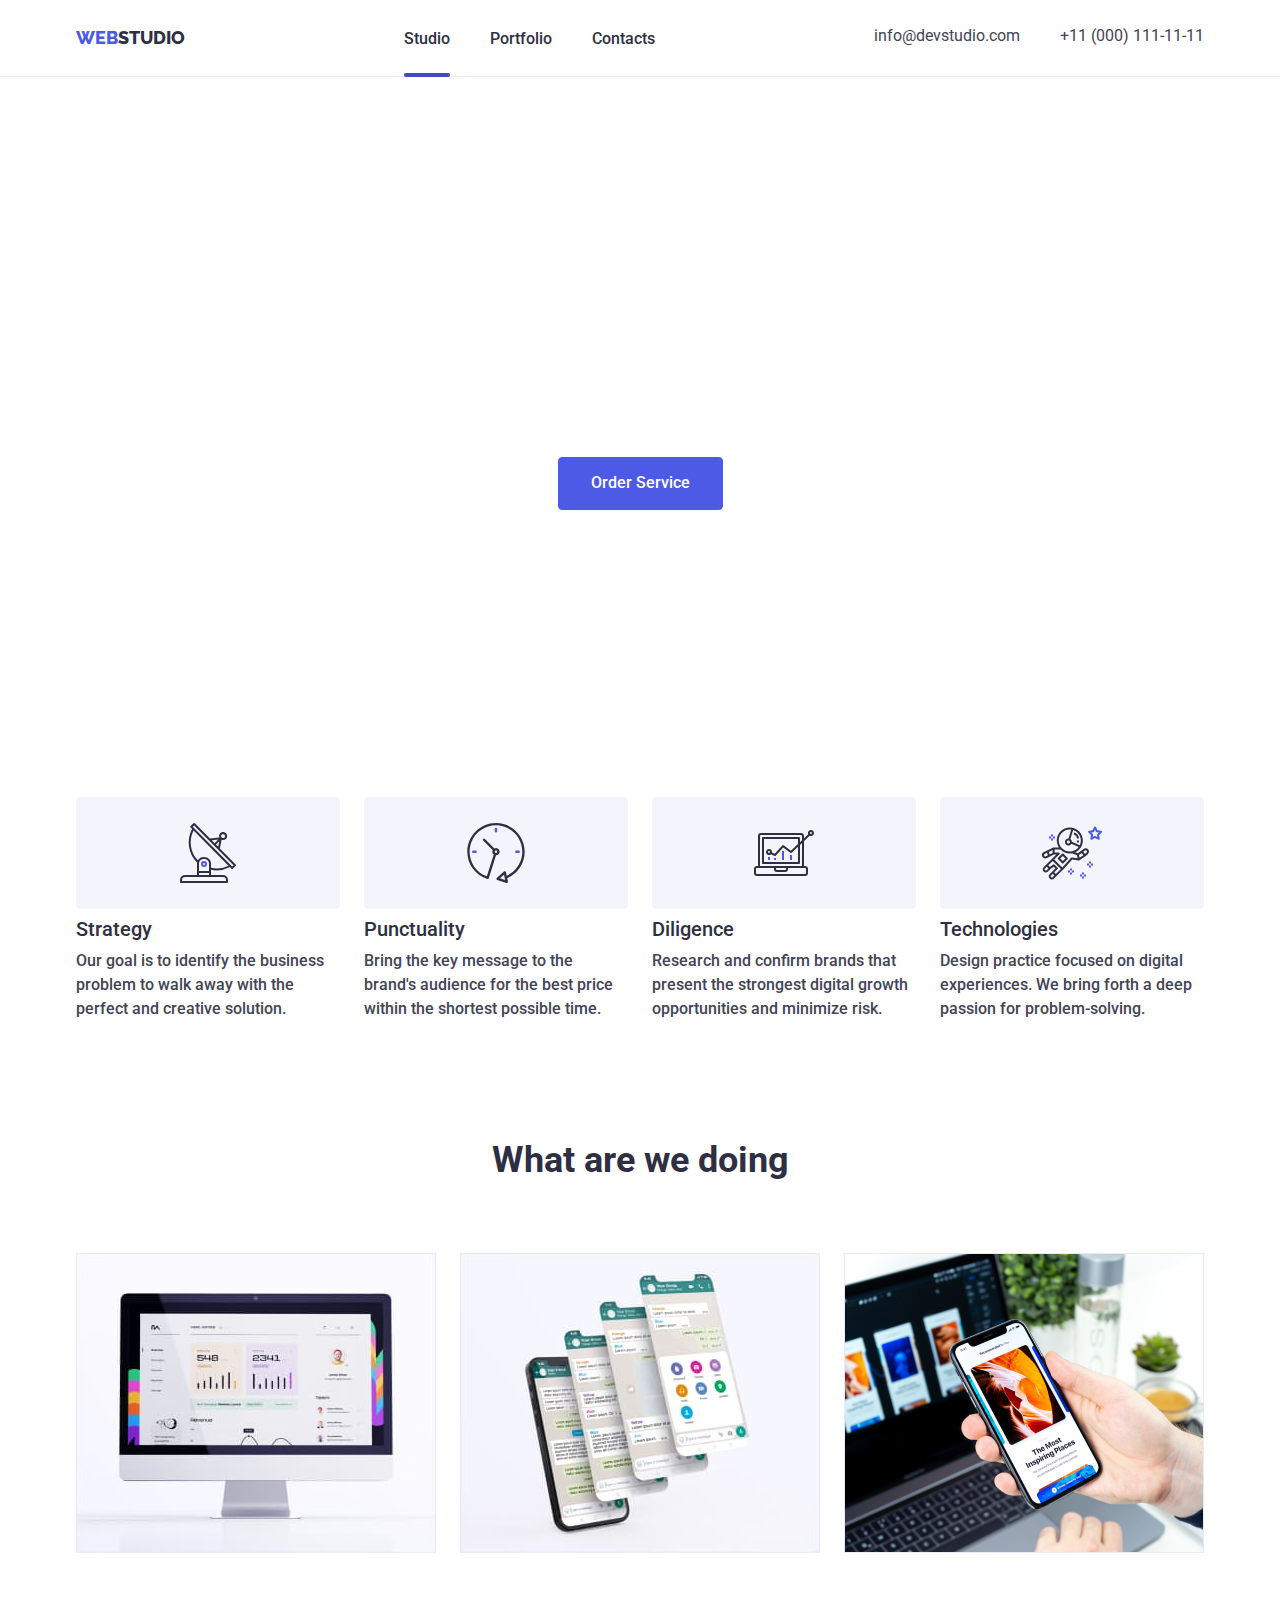
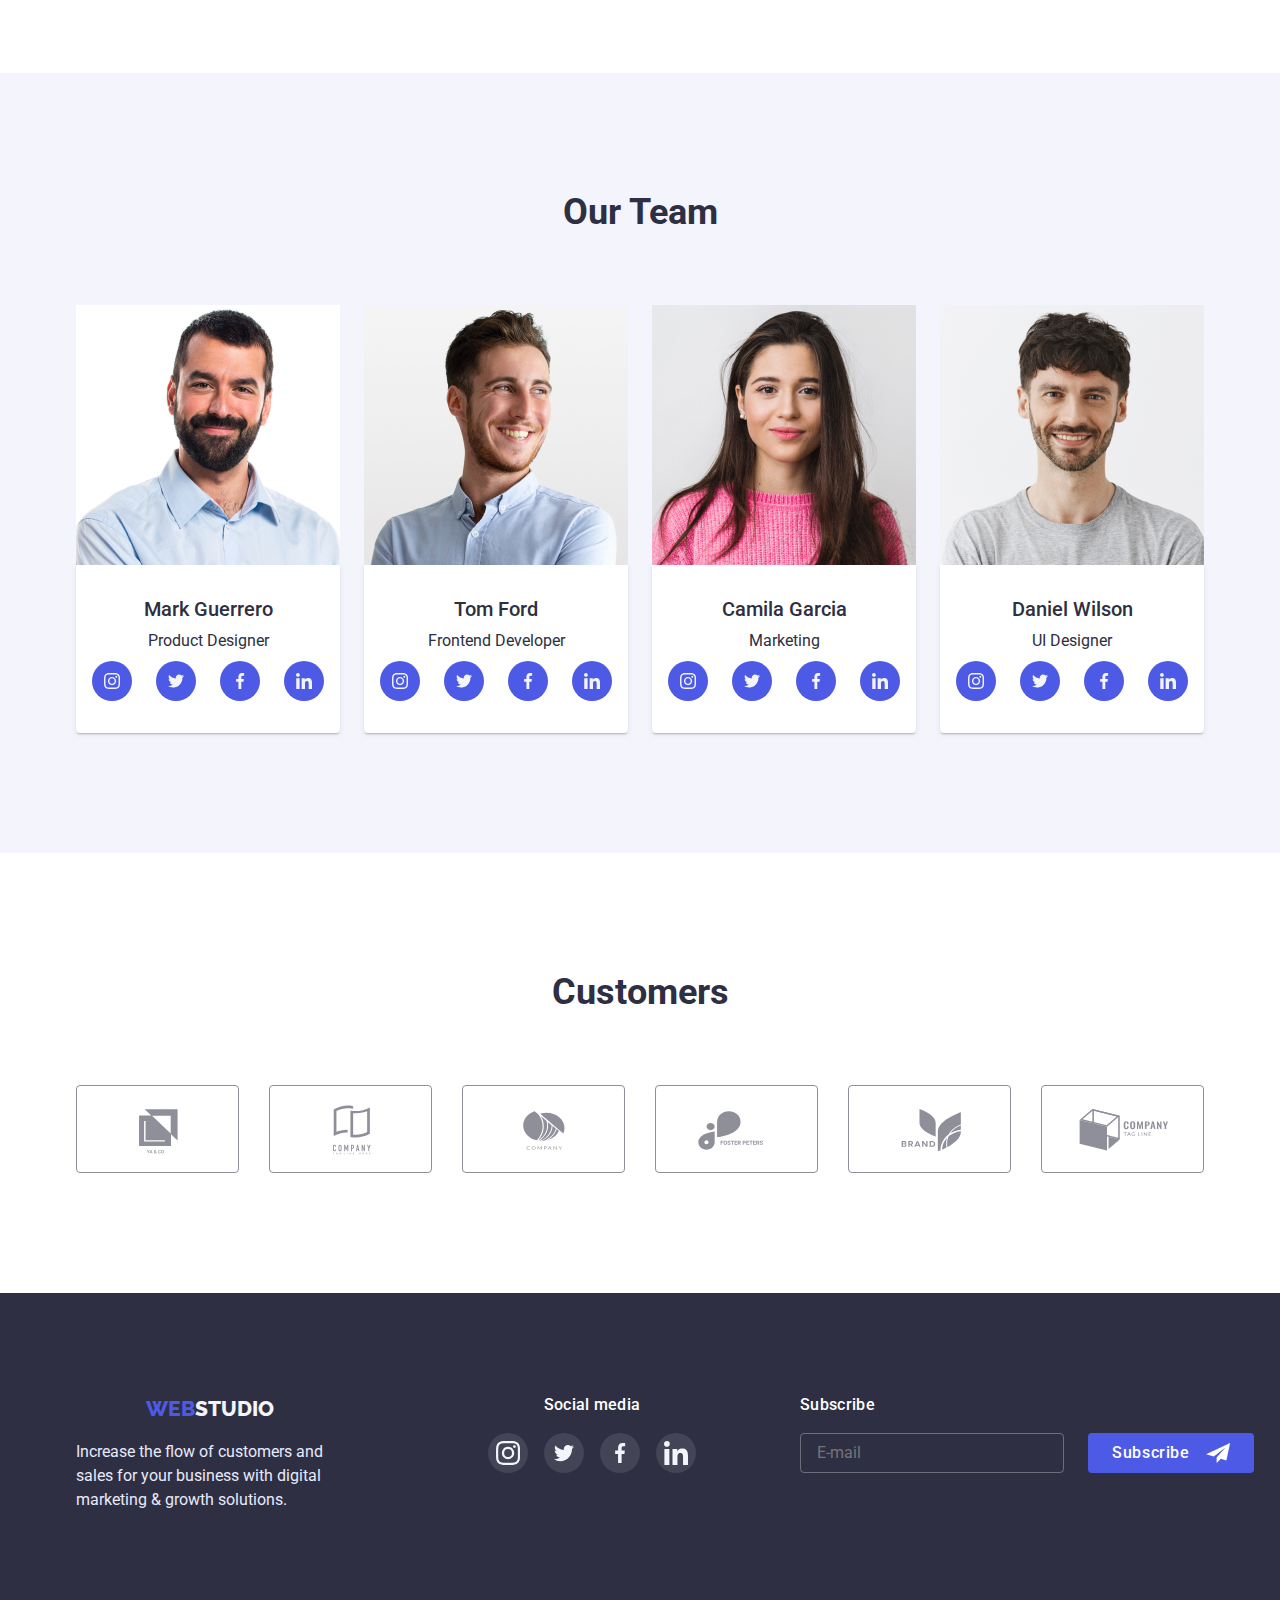
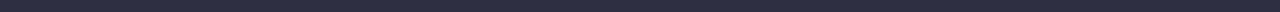
==== commit defcc95c: "styles" ====
--- a/index.html
+++ b/index.html
@@ -229,7 +229,7 @@
         <div class="container back-container">
           <h2 class="title-our-team list">Our Team</h2>
           <ul class="cards list">
-            <li class="card-bg">
+                  <li class="card-bg">
                <picture>
                 <source 
                 srcset="./images/mark-desktop.jpg 1x,  ./images/mark-desktop@2x.jpg 2x"
@@ -461,7 +461,7 @@
         </div>
       </section>
       <section class="section">
-        <div class="container">
+        <div class="container customers-container">
           <h2 class="section-title">Customers</h2>
           <ul class="customer-sprites list">
             <li class="customer-sprites-item">
--- a/css/styles.css
+++ b/css/styles.css
@@ -367,7 +367,6 @@
     margin-top: 0;
     margin-bottom: 8px;
     font-weight: 700;
-    text-align: center;
     font-size: 36px;
     line-height: 1.11;
     text-transform: capitalize;
@@ -382,9 +381,6 @@
     color: #434455;
   }
 
-  .features-list .features-item + .features-item {
-    margin-top: 72px;
-  }
 
   .section.works {
     display: none;
@@ -403,20 +399,9 @@
     padding-bottom: 120px;
   }
 
-
-  .back-container{
-    padding-left: 82px;
-    padding-right: 82px;
-  }
-
-
   .cards {
     list-style: none;
     padding: 0;
-  }
-
-  .cards .card-bg + .card-bg {
-    margin-top: 72px;
   }
 
     .title-our-team {
@@ -500,10 +485,9 @@
     padding: 0;
   }
 
-  .customer-sprites .customer-sprites-item + .customer-sprites-item{
-    margin-top: 72px;
-  }
-
+.customers-container {
+        width: 369px;
+}
 
   .customer-link {
     color: var(--hover-color);
@@ -517,6 +501,7 @@
     transition: border var(---timing-function), fill var(---timing-function);
   }
 
+
 /* .customer-link {
   color: var(--hover-color);
   padding: 16px 32px;
@@ -547,15 +532,6 @@
   padding-top: 96px;
   padding-bottom: 96px;
   background-color: var(--primary-text-color);
-}
-
-.footer-content {
-    margin-bottom: 72px;
-}
-
-
-.footer-social {
-    margin-bottom: 72px;
 }
 
 
--- a/css/media.css
+++ b/css/media.css
@@ -6,14 +6,47 @@
   .contacts-info {
     display: none;
   }
+
+  .features-title{
+    text-align: center;
+  }
+
+  .features-list .features-item + .features-item {
+    margin-top: 72px;
+}
+
+.cards .card-bg + .card-bg {
+    margin-top: 72px;
+  }
   
   .section.works {
     display: none;
   }
 
+  .back-container {
+  padding-left: 82px; 
+  padding-right: 82px; 
+}
+
+.customer-sprites.list {
+    display: flex;
+    flex-wrap: wrap;
+    column-gap: 24px;
+    row-gap: 72px;
+}
+
   .footer-wrap-title{
     text-align: center;
   }
+
+.footer-content {
+    margin-bottom: 72px;
+}
+
+
+.footer-social {
+    margin-bottom: 72px;
+}
 
 .form-input[type="email"]{
     width: 100%;
@@ -21,10 +54,10 @@
   }
 }
 
+
 @media screen and (min-width: 480px) {
   .container {
     width: 428px;
-    margin: 0 auto;
   }
 
 }
@@ -44,8 +77,6 @@
 @media screen and (min-width: 768px) {
   .container {
     width: 766px;
-    margin-left: auto;
-    margin-right: auto;
   }
 
   .header-container{
@@ -121,6 +152,9 @@
   border-radius: 2px;
 }
 
+.mobile-menu-button{
+  display: none;
+}
 
 .banner{
   padding-top: 112px;
@@ -146,9 +180,65 @@
     padding-bottom: 96px;
 }
 
+
+.features-list {
+    display: flex;
+    flex-wrap: wrap;
+    gap: 24px;
+    row-gap: 72px;
+}
+
+.features-description{
+  max-width: 356px;
+}
+
 .section.back {
     padding-top: 96px;
     padding-bottom: 104px;
+}
+
+.back-container{
+  width: 583px;
+}
+
+.cards{
+    display: flex;
+    flex-wrap: wrap;
+    justify-content: center;
+    row-gap: 72px;
+    column-gap: 24px;
+}
+
+.form-input {
+  width: 264px;
+}
+
+.customer-sprites {
+    display: flex;
+    flex-wrap: wrap;
+    justify-content: center;
+    gap: 24px;
+}
+
+.customers-container{
+    width: 590px;
+}
+
+.content {
+    width: 552px;
+    display: flex;
+    flex-wrap: wrap;
+    column-gap: 24px;
+    row-gap: 72px
+}
+
+.footer-wrap{
+  margin: 0;
+}
+
+.form-field {
+    display: flex;
+    gap: 24px;
 }
 
 
@@ -170,7 +260,6 @@
 @media screen and (min-width: 1200px) {
   .container {
     width: 1158px;
-    margin: 0 auto;
   }
 
   .contacts-info{
@@ -189,9 +278,6 @@
   margin-left: 40px;
 }
 
-.form-input {
-  width: 264px;
-}
 
 .underline::after {
   bottom: -4px;
@@ -225,6 +311,11 @@
   display: block;
 }
 
+.features {
+  padding-top: 120px;
+  padding-bottom: 0;
+}
+
 .works-list {
   display: flex;
   justify-content: center;
@@ -232,8 +323,9 @@
   gap: 24px;
 }
 
-.no-gap {
-  display: block;
+.section.back {
+    padding-top: 120px;
+    padding-bottom: 120px;
 }
 
 .title-works {
@@ -245,10 +337,23 @@
   text-align: center;
 }
 
+.features-list {
+    display: flex;
+    flex-wrap: nowrap;
+    gap: 24px;
+}
+
+.features-title{
+font-weight: 500;
+font-size: 20px;
+color: #2E2F42;
+line-height: calc(24/20);
+}
 
 .cards {
   display: flex;
   align-items: center;
+  flex-wrap: nowrap;
   gap: 24px;
 }
 
@@ -290,6 +395,10 @@
   display: flex;
 }
 
+.container.content{
+  flex-wrap: nowrap; 
+}
+
 .footer-content {
   margin-right: 120px;
 }
@@ -298,8 +407,5 @@
 margin-left: 80px;
 }
 
-.footer-social{
-  margin: 0;
-}
 
 }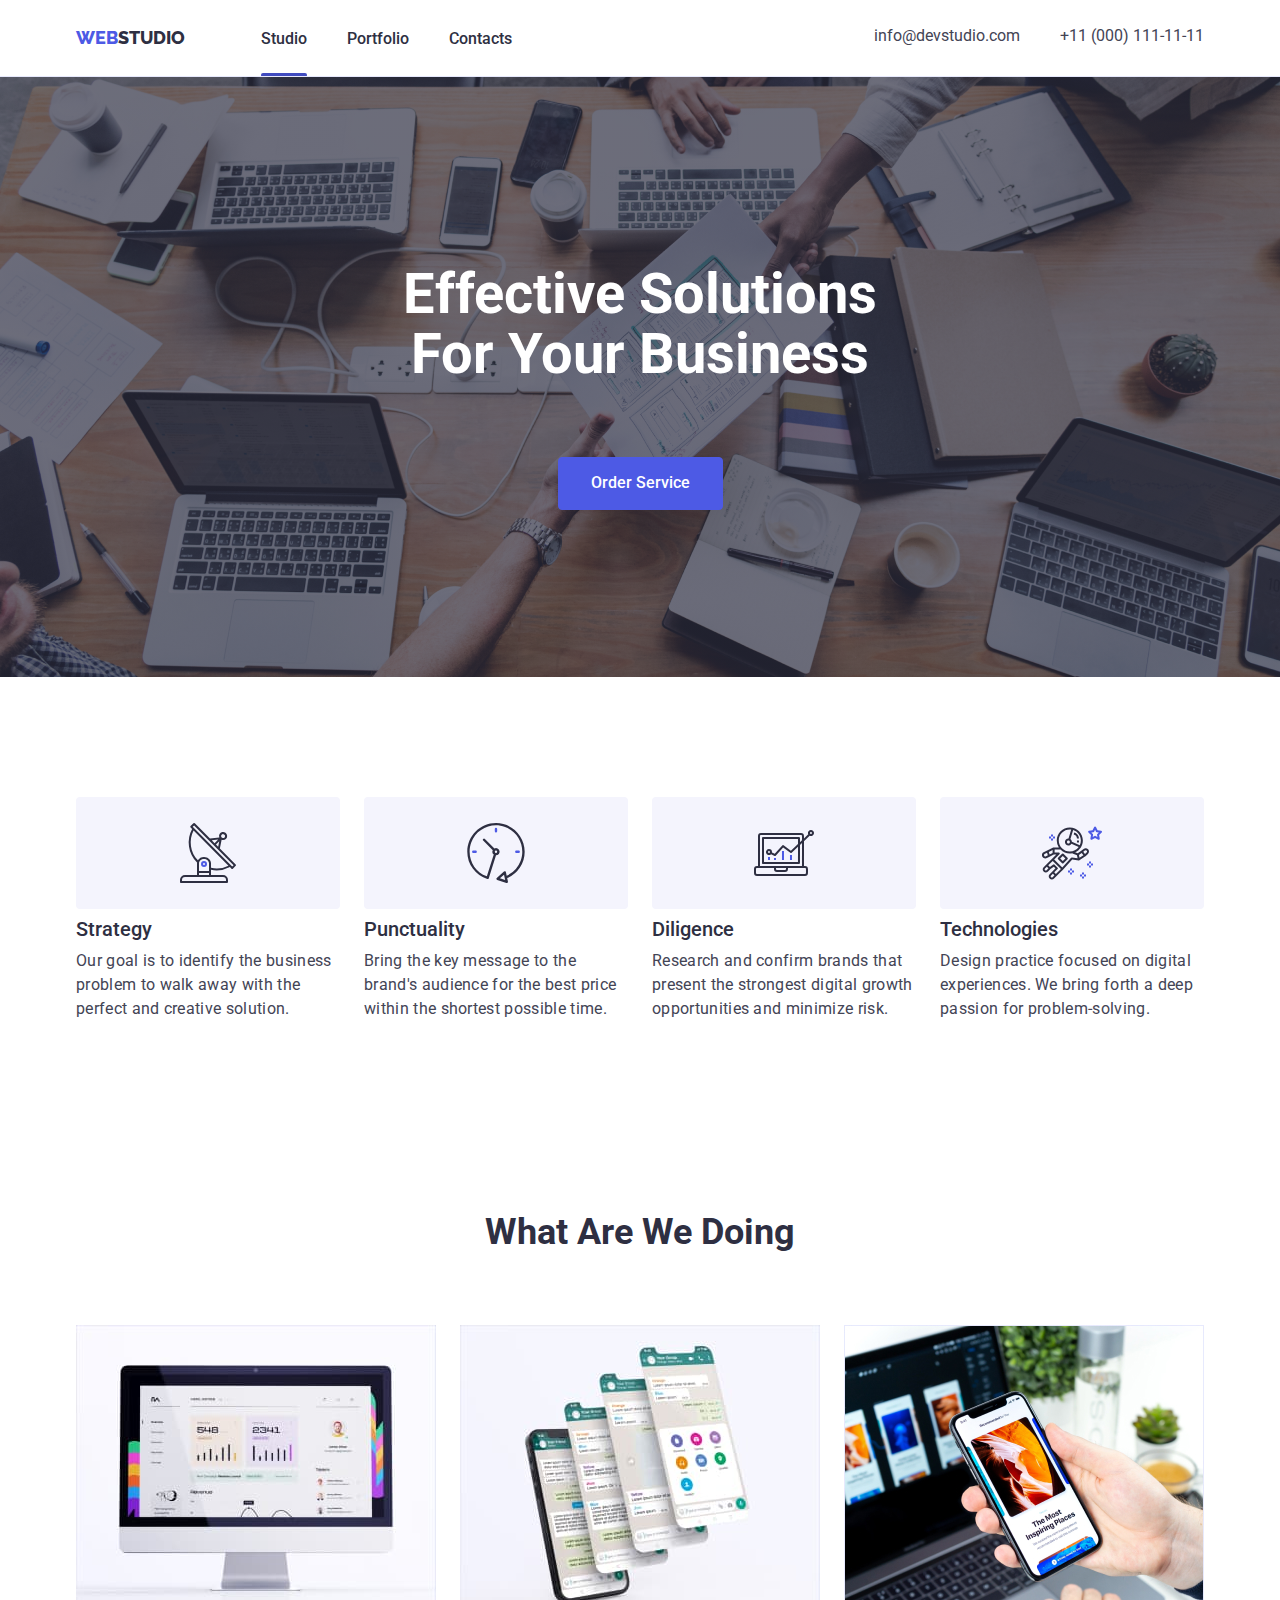
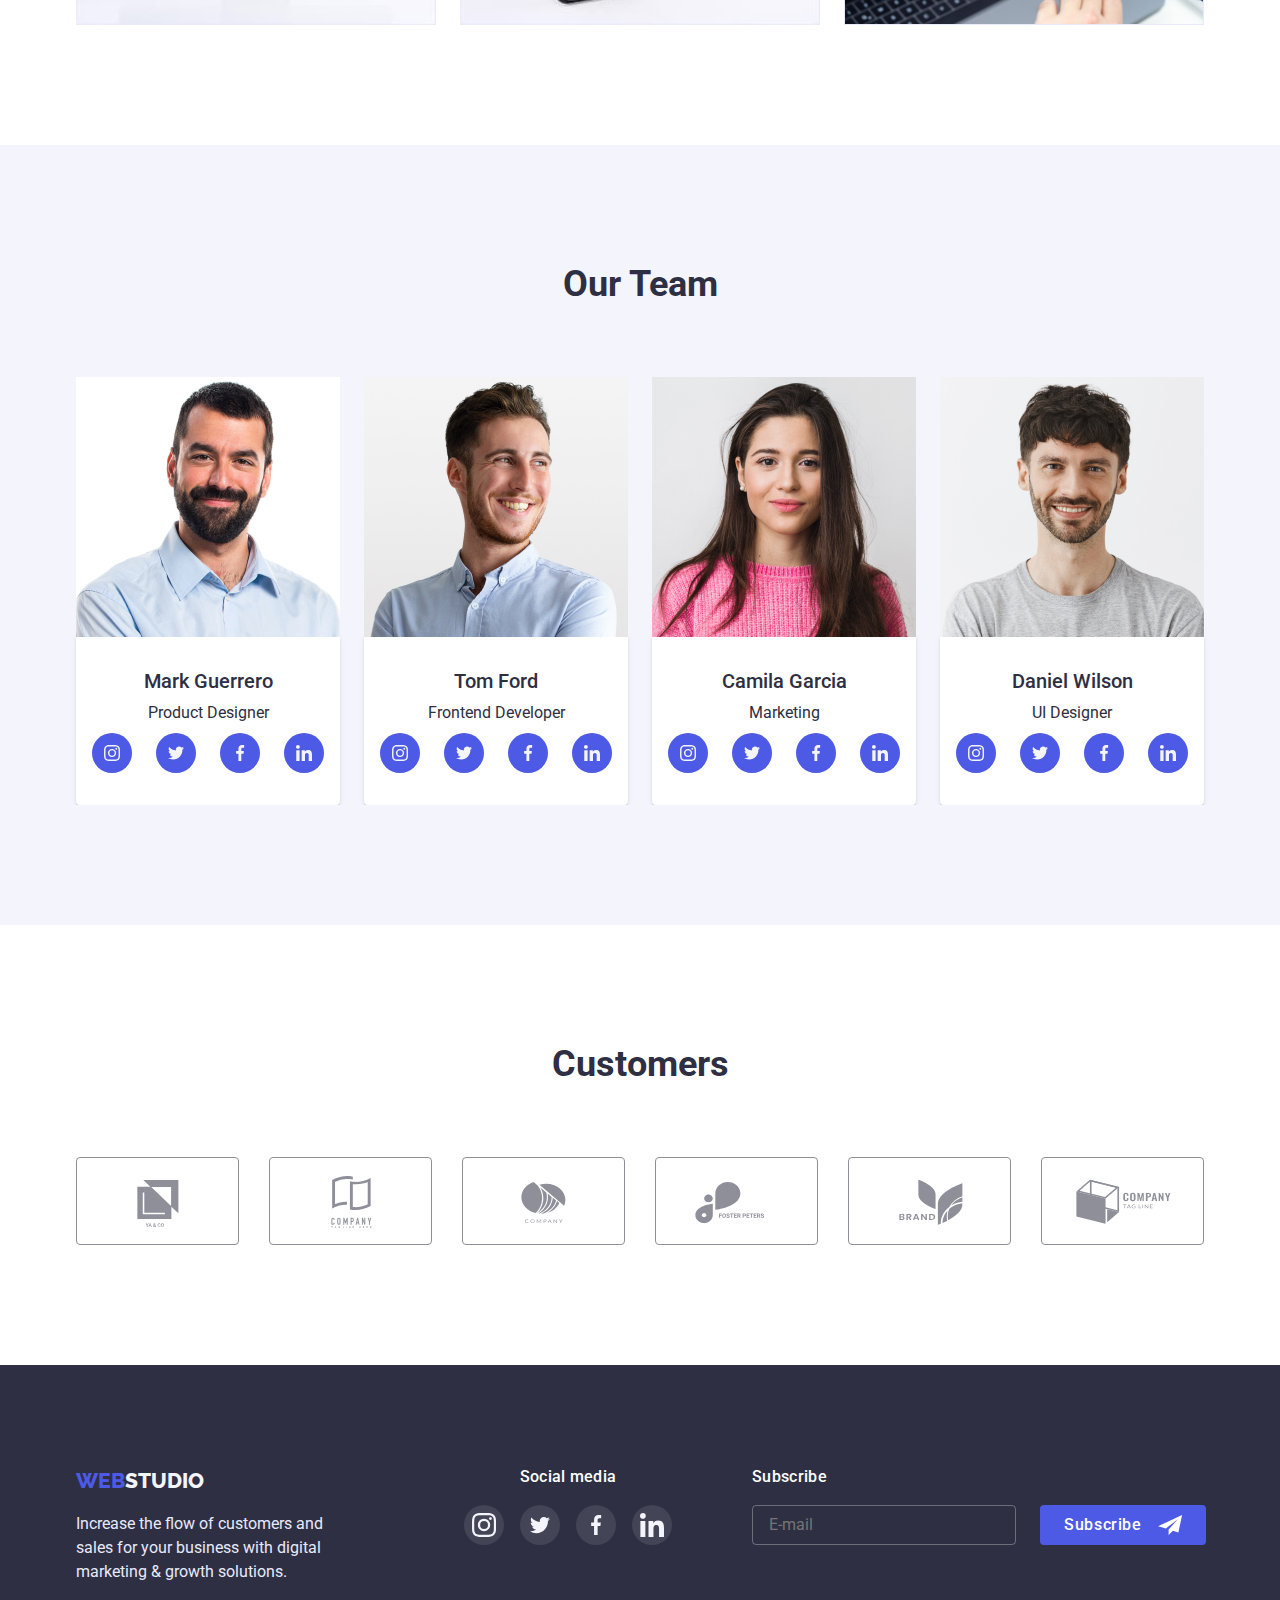
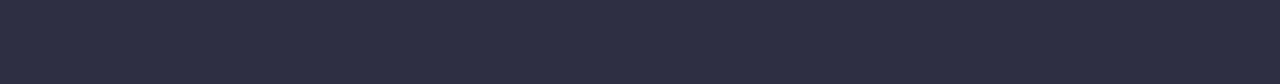
==== commit 9f32200e: "webstudio / done" ====
--- a/index.html
+++ b/index.html
@@ -1,578 +1,541 @@
 <!DOCTYPE html>
 <html lang="en">
-  <head>
-    <meta charset="UTF-8" />
-    <meta http-equiv="X-UA-Compatible" content="IE=edge" />
-    <meta name="viewport" content="width=device-width, initial-scale=1.0" />
-    <title>WebStudio</title>
-    <link rel="preconnect" href="https://fonts.googleapis.com" />
-    <link rel="preconnect" href="https://fonts.gstatic.com" crossorigin />
-    <link
-      href="https://fonts.googleapis.com/css2?family=Raleway:wght@800&family=Roboto:wght@400;500;700;900&display=swap"
-      rel="stylesheet"
-    />
-    <link
-      rel="stylesheet"
-      href="https://cdnjs.cloudflare.com/ajax/libs/modern-normalize/1.1.0/modern-normalize.min.css"
-    />
+
+<head>
+  <meta charset="UTF-8" />
+  <meta http-equiv="X-UA-Compatible" content="IE=edge" />
+  <meta name="viewport" content="width=device-width, initial-scale=1.0" />
+  <title>WebStudio</title>
+  <link rel="preconnect" href="https://fonts.googleapis.com" />
+  <link rel="preconnect" href="https://fonts.gstatic.com" crossorigin />
+  <link href="https://fonts.googleapis.com/css2?family=Raleway:wght@800&family=Roboto:wght@400;500;700;900&display=swap"
+    rel="stylesheet" />
+  <link rel="stylesheet"
+    href="https://cdnjs.cloudflare.com/ajax/libs/modern-normalize/1.1.0/modern-normalize.min.css" />
     <link rel="stylesheet" href="./css/styles.css" />
     <link rel="stylesheet" href="./css/media.css" />
-  </head>
-  <body>
-    <header class="page-header">
-      <div class="container header-container">
-        <a href="./index.html" class="logo list">
-          <span class="accent-color">Web</span>Studio</a
-          ></a>
-        <nav class="main-nav">
-          <ul class="nav-menu list">
-            <li class="menu-item">
-              <a href="./index.html" class="link underline">Studio</a>
-            </li>
-            <li class="menu-item">
-              <a href="./portfolio.html" class="link">Portfolio</a>
-            </li>
-            <li class="menu-item"><a href="#" class="link">Contacts</a></li>
-          </ul>
-        </nav>
-      <button type="button" class="mobile-menu-button">
-        <svg class="burger-menu" width="32" height="22">
-          <use href="./images/icons.svg#menu-burger"></use>
+</head>
+
+<body>
+  <header class="page-header">
+    <div class="container header-container">
+      <a href="./index.html" class="logo list">
+        <span class="accent-color">Web</span>Studio</a></a>
+      <nav class="main-nav">
+        <ul class="nav-menu list">
+          <li class="menu-item">
+            <a href="./index.html" class="link underline">Studio</a>
+          </li>
+          <li class="menu-item">
+            <a href="./portfolio.html" class="link">Portfolio</a>
+          </li>
+          <li class="menu-item"><a href="#" class="link">Contacts</a></li>
+        </ul>
+      </nav>
+      <button type="button" class="menu-button js-open-menu" aria-expanded="false">
+        <svg width="32" height="22">
+          <use href="./images/icons.svg#icon-menu"></use>
         </svg>
       </button>
-        <ul class="contacts-info list">
-          <li class="contacts-item">
-            <a href="mailto:info@devstudio.com" class="contacts"
-              >info@devstudio.com</a
-            >
-          </li>
-          <li class="contacts-item">
-            <a href="tel:+110001111111" class="contacts">+11 (000) 111-11-11</a>
-          </li>
-        </ul>
-       
-      </div>
-    </header>
-    <main>
-
-     <section class="banner">
-        <div class="container">
-          <h1 class="title-page list">Effective Solutions for Your Business</h1>
-          <button class="btn" type="button" data-modal-open>
-            Order Service
+      <div class="menu-container js-menu-container">
+        <div class="container mobile-container">
+          <button type="button" class="mobile-menu-close btn-close js-close-menu">
+            <svg width="8" height="8">
+              <use href="./images/icons.svg#icon-close-black"></use>
+            </svg>
           </button>
-          <div class="backdrop is-hidden" data-modal>
-            <div class="modal">
-              <button data-modal-close type="button" class="btn-close">
-                <svg width="8" height="8">
-                  <use href="./images/icons.svg#icon-close-black"></use>
-                </svg>
-              </button>
-              <p class="modal-title list">
-                Leave your contacts and we will call you back
-              </p>
-              <form class="form">
-                <div class="form-content">
-                  <label class="form-label"> 
-                    <span class="form-name">Name</span>
-                    <span class="form-svg">
-                      <input type="text" required class="modal-input" name="user-name"/>
-                      <svg class="icon" width="18" height="18">
-                        <use href="./images/icons.svg#icon-person-black"></use>
-                      </svg>
-                    </span>
-                  </label>
-                </div>
-                <div class="form-content">
-                  <label class="form-label">
-                    <span class="form-name">Phone</span>
-                    <span class="form-svg">
-                      <input type="tel" required class="modal-input" name="phone" />
-                      <svg class="icon" width="18" height="24">
-                        <use href="./images/icons.svg#icon-phone-black"></use>
-                      </svg>
-                    </span>
-                  </label>
-                </div>
-                <div class="form-content">
-                  <label class="form-label">
-                     <span class="form-name">Email</span>
-                    <span class="form-svg">
-                      <input type="email" required class="modal-input" name="email" />
-                      <svg class="icon" width="18" height="18">
-                        <use href="./images/icons.svg#icon-email-black"></use>
-                      </svg>
-                    </span>
-                  </label>
-                </div>
-                <div class="form-content">
-                  <label class="form-label">
-                      <span class="form-name">Comment</span> 
-                    <textarea
-                      name="text"
-                      class="form-textarea"
-                      placeholder="Text input"
-                    ></textarea>
-                  </label>
-                </div>
-                <div class="form-content">
-                  <input class="check-input" id="user-policy" type="checkbox"  required name="privacy-policy" />
-                  <label for="user-policy" class="modal-form-desc">
-                    I accept the terms and conditions of the  <a href="#" class="policy-link">Privacy Policy</a>
-                  </label>
-                </div>
-                <button type="submit" class="form-btn">Send</button>
-              </form>
-            </div>
+          <ul class="menu-navigation list">
+            <li class="menu-navigation-item"><a href="./index.html" class="menu-link">Studio</a></li>
+            <li class="menu-navigation-item"><a href="./portfolio.html" class="menu-link">Portfolio</a></li>
+            <li class="menu-navigation-item"><a href="#" class="menu-link">Contacts</a></li>
+          </ul>
+          <div class="contacts-mobile">
+             <a href="tel:+110001111111" class="menu-contacts-tel">+11 (000) 111-11-11</a>
+             <a href="mailto:info@devstudio.com" class="menu-contacts-email">info@devstudio.com</a>
+          </div>
+           
+            <ul class="mobile-social-sprites list">
+              <li class="card-sprites-item">
+                <a href="https://www.instagram.com" class="sprite-link">
+                  <svg class="sprite-icon" width="24" height="24">
+                    <use href="./images/icons.svg#icon-instagram"></use>
+                  </svg>
+                </a>
+              </li>
+              <li class="card-sprites-item">
+                <a href="https://twitter.com" class="sprite-link">
+                  <svg class="sprite-icon" width="24" height="20">
+                    <use href="./images/icons.svg#icon-twitter"></use>
+                  </svg>
+                </a>
+              </li>
+              <li class="card-sprites-item">
+                <a href="https://www.facebook.com" class="sprite-link">
+                  <svg class="sprite-icon" width="16" height="16">
+                    <use href="./images/icons.svg#icon-facebook"></use>
+                  </svg>
+                </a>
+              </li>
+              <li class="card-sprites-item">
+                <a href="https://www.linkedin.com" class="sprite-link">
+                  <svg class="sprite-icon" width="24" height="24">
+                    <use href="./images/icons.svg#icon-linkedin"></use>
+                  </svg>
+                </a>
+              </li>
+            </ul>
+        </div>
+      </div>
+      <ul class="contacts-info list">
+        <li class="contacts-item">
+          <a href="mailto:info@devstudio.com" class="contacts">info@devstudio.com</a>
+        </li>
+        <li class="contacts-item">
+          <a href="tel:+110001111111" class="contacts">+11 (000) 111-11-11</a>
+        </li>
+      </ul>
+    </div>
+  </header>
+  <main>
+    <section class="banner">
+      <div class="container">
+        <h1 class="title-page list">Effective Solutions for Your Business</h1>
+        <button class="btn" type="button" data-modal-open>
+          Order Service
+        </button>
+        <div class="backdrop is-hidden" data-modal>
+          <div class="modal">
+            <button data-modal-close type="button" class="btn-close">
+              <svg width="8" height="8">
+                <use href="./images/icons.svg#icon-close-black"></use>
+              </svg>
+            </button>
+            <p class="modal-title list">
+              Leave your contacts and we will call you back
+            </p>
+            <form class="form">
+              <div class="form-content">
+                <label class="form-label">
+                  <span class="form-name">Name</span>
+                  <span class="form-svg">
+                    <input type="text" required class="modal-input" name="user-name" />
+                    <svg class="icon" width="18" height="18">
+                      <use href="./images/icons.svg#icon-person-black"></use>
+                    </svg>
+                  </span>
+                </label>
+              </div>
+              <div class="form-content">
+                <label class="form-label">
+                  <span class="form-name">Phone</span>
+                  <span class="form-svg">
+                    <input type="tel" required class="modal-input" name="phone" />
+                    <svg class="icon" width="18" height="24">
+                      <use href="./images/icons.svg#icon-phone-black"></use>
+                    </svg>
+                  </span>
+                </label>
+              </div>
+              <div class="form-content">
+                <label class="form-label">
+                  <span class="form-name">Email</span>
+                  <span class="form-svg">
+                    <input type="email" required class="modal-input" name="email" />
+                    <svg class="icon" width="18" height="18">
+                      <use href="./images/icons.svg#icon-email-black"></use>
+                    </svg>
+                  </span>
+                </label>
+              </div>
+              <div class="form-content">
+                <label class="form-label">
+                  <span class="form-name">Comment</span>
+                  <textarea name="text" class="form-textarea" placeholder="Text input"></textarea>
+                </label>
+              </div>
+              <div class="form-content">
+                <input class="check-input" id="user-policy" type="checkbox" required name="privacy-policy" />
+                <label for="user-policy" class="modal-form-desc">
+                  I accept the terms and conditions of the <a href="#" class="policy-link">Privacy Policy</a>
+                </label>
+              </div>
+              <button type="submit" class="form-btn">Send</button>
+            </form>
           </div>
         </div>
-      </section>
-     <section class="features">
-        <div class="container">
-          <h2 class="visually-hidden">Features</h2>
-          <ul class="features-list list">
-            <li class="features-item">
-              <div class="sprite-item list">
-                <svg class="sprite-icon" width="60" height="64">
-                  <use href="./images/icons.svg#icon-antenna"></use>
-                </svg>
-              </div>
-              <h3 class="features-title">Strategy</h3>
-              <p class="features-description">
-                Our goal is to identify the business problem to walk away with
-                the perfect and creative solution.
-              </p>
-            </li>
-            <li class="features-item punctyality">
-              <div class="sprite-item list">
-                <svg class="sprite-icon" width="60" height="64">
-                  <use href="./images/icons.svg#icon-clock"></use>
-                </svg>
-              </div>
-              <h3 class="features-title">Punctuality</h3>
-              <p class="features-description">
-                Bring the key message to the brand's audience for the best price
-                within the shortest possible time.
-              </p>
-            </li>
-            <li class="features-item diligence">
-              <div class="sprite-item list">
-                <svg class="sprite-icon" width="60" height="64">
-                  <use href="./images/icons.svg#icon-diagram"></use>
-                </svg>
-              </div>
-              <h3 class="features-title">Diligence</h3>
-              <p class="features-description">
-                Research and confirm brands that present the strongest digital
-                growth opportunities and minimize risk.
-              </p>
-            </li>
-            <li class="features-item technologies">
-              <div class="sprite-item list">
-                <svg class="sprite-icon" width="60" height="64">
-                  <use href="./images/icons.svg#icon-astronaut"></use>
-                </svg>
-              </div>
-              <h3 class="features-title">Technologies</h3>
-              <p class="features-description">
-                Design practice focused on digital experiences. We bring forth a
-                deep passion for problem-solving.
-              </p>
-            </li>
-          </ul>
-        </div>
-      </section>
-      <section class="section works">
-        <div class="container">
-          <h2 class="title-works">What are we doing</h2>
-          <ul class="works-list list">
-            <li class="list-item">
-              <picture>
-                <source srcset="./images/desktop-interface.jpg 1x,  ./images/desktop-interface@2x.jpg 2x">
-              <img
-                class="no-gap"
-                src="./images/desktop-interface.jpg"
-                alt="retina picture"
-                width="360"
-                height="300"
-              />
-               </picture>
-            </li>
-            <li class="list-item">
-               <picture>
-                 <source srcset="./images/mobile-version-desktop.jpg 1x,  ./images/mobile-version-desktop@2x.jpg 2x"  >
-              <img
-                class="no-gap"
-                src="./images/mobile-version.jpg"
-                alt="retina picture"
-                width="360"
-                height="300"
-              />
-               </picture>
-            </li>
-            <li class="list-item">
-               <picture>
-                 <source srcset="./images/mobile-interface-descktop.jpg 1x,  ./images/mobile-interface-descktop@2x.jpg 2x">
-              <img
-                class="no-gap"
-                src="./images/mobile-interface.jpg"
-                alt="retina picture"
-                width="360"
-                height="300"
-              />
-               </picture>
-            </li>
-          </ul>
-        </div>
-      </section>
-      <section class="section back">
-        <div class="container back-container">
-          <h2 class="title-our-team list">Our Team</h2>
-          <ul class="cards list">
-                  <li class="card-bg">
-               <picture>
-                <source 
-                srcset="./images/mark-desktop.jpg 1x,  ./images/mark-desktop@2x.jpg 2x"
-                media="(min-width: 1200px)"
-                >
-                <source
-                 srcset="./images/mark-tablet.jpg 1x, ./images/mark-tablet@2x.jpg 2x"
-                 media="(min-width: 768px)"
-                 >
-                 <source
-                 srcset="./images/mark-mobile.jpg 1x, ./images/mark-mobile@2x.jpg 2x"
-                 media="(max-width: 767px)"
-                 >
-              <img
-                class="our-team-person-image no-gap"
-                src="./images/mark-guerrero.jpg"
-                alt="retina picture"
-                width="264"
-                height="260"
-              />
-                </picture>
-              <div class="card-contant">
-                <h3 class="card-title">Mark Guerrero</h3>
-                <p class="card-description">Product Designer</p>
-                <ul class="card-sprites list">
-                  <li class="card-sprites-item">
-                    <a href="https://www.instagram.com" class="sprite-link">
-                      <svg class="sprite-icon" width="16" height="16">
-                        <use href="./images/icons.svg#icon-instagram"></use>
-                      </svg>
-                    </a>
-                  </li>
-                  <li class="card-sprites-item">
-                    <a href="https://twitter.com" class="sprite-link">
-                      <svg class="sprite-icon" width="16" height="16">
-                        <use href="./images/icons.svg#icon-twitter"></use>
-                      </svg>
-                    </a>
-                  </li>
-                  <li class="card-sprites-item">
-                    <a href="https://www.facebook.com" class="sprite-link">
-                      <svg class="sprite-icon" width="16" height="16">
-                        <use href="./images/icons.svg#icon-facebook"></use>
-                      </svg>
-                    </a>
-                  </li>
-                  <li class="card-sprites-item">
-                    <a href="https://www.linkedin.com" class="sprite-link">
-                      <svg class="sprite-icon" width="16" height="16">
-                        <use href="./images/icons.svg#icon-linkedin"></use>
-                      </svg>
-                    </a>
-                  </li>
-                </ul>
-              </div>
-            </li>
-            <li class="card-bg">
-               <picture>
-                <source 
-                srcset="./images/tom-desktop.jpg 1x,  ./images/tom-desktop@2x.jpg 2x"
-                media="(min-width: 1200px)"
-                >
-                <source
-                 srcset="./images/tom-tablet.jpg 1x, ./images/tom-tablet@2x.jpg 2x"
-                 media="(min-width: 768px)"
-                 >
-                 <source
-                 srcset="./images/tom-mobile.jpg 1x, ./images/tom-mobile@2x.jpg 2x"
-                 media="(max-width: 767px)"
-                 >
-              <img
-                class="our-team-person-image no-gap"
-                src="./images/tom-ford.jpg"
-                alt="Tom Ford"
-                width="264"
-                height="260"
-              />
-               </picture>
-              <div class="card-contant">
-                <h3 class="card-title">Tom Ford</h3>
-                <p class="card-description">Frontend Developer</p>
-                <ul class="card-sprites list">
-                  <li class="card-sprites-item">
-                    <a href="https://www.instagram.com" class="sprite-link">
-                      <svg class="sprite-icon" width="16" height="16">
-                        <use href="./images/icons.svg#icon-instagram"></use>
-                      </svg>
-                    </a>
-                  </li>
-                  <li class="card-sprites-item">
-                    <a href="https://twitter.com" class="sprite-link">
-                      <svg class="sprite-icon" width="16" height="16">
-                        <use href="./images/icons.svg#icon-twitter"></use>
-                      </svg>
-                    </a>
-                  </li>
-                  <li class="card-sprites-item">
-                    <a href="https://www.facebook.com" class="sprite-link">
-                      <svg class="sprite-icon" width="16" height="16">
-                        <use href="./images/icons.svg#icon-facebook"></use>
-                      </svg>
-                    </a>
-                  </li>
-                  <li class="card-sprites-item">
-                    <a href="https://www.linkedin.com" class="sprite-link">
-                      <svg class="sprite-icon" width="16" height="16">
-                        <use href="./images/icons.svg#icon-linkedin"></use>
-                      </svg>
-                    </a>
-                  </li>
-                </ul>
-              </div>
-            </li>
-            <li class="card-bg">
-               <picture>
-                <source 
-                srcset="./images/camila-desktop.jpg 1x,  ./images/camila-desktop@2x.jpg 2x"
-                media="(min-width: 1200px)"
-                >
-                <source
-                 srcset="./images/camila-tablet.jpg 1x, ./images/camila-tablet@2x.jpg 2x"
-                 media="(min-width: 768px)"
-                 >
-                 <source
-                 srcset="./images/camila-mobile.jpg 1x, ./images/camila-mobile@2x.jpg 2x"
-                 media="(max-width: 767px)"
-                 >
-              <img
-                class="our-team-person-image no-gap"
-                src="./images/camila-garcia.jpg"
-                alt="Camila Garcia"
-                width="264"
-                height="260"
-              />
-               </picture>
-              <div class="card-contant">
-                <h3 class="card-title">Camila Garcia</h3>
-                <p class="card-description">Marketing</p>
-                <ul class="card-sprites list">
-                  <li class="card-sprites-item">
-                    <a href="https://www.instagram.com" class="sprite-link">
-                      <svg class="sprite-icon" width="16" height="16">
-                        <use href="./images/icons.svg#icon-instagram"></use>
-                      </svg>
-                    </a>
-                  </li>
-                  <li class="card-sprites-item">
-                    <a href="https://twitter.com" class="sprite-link">
-                      <svg class="sprite-icon" width="16" height="16">
-                        <use href="./images/icons.svg#icon-twitter"></use>
-                      </svg>
-                    </a>
-                  </li>
-                  <li class="card-sprites-item">
-                    <a href="https://www.facebook.com" class="sprite-link">
-                      <svg class="sprite-icon" width="16" height="16">
-                        <use href="./images/icons.svg#icon-facebook"></use>
-                      </svg>
-                    </a>
-                  </li>
-                  <li class="card-sprites-item">
-                    <a href="https://www.linkedin.com" class="sprite-link">
-                      <svg class="sprite-icon" width="16" height="16">
-                        <use href="./images/icons.svg#icon-linkedin"></use>
-                      </svg>
-                    </a>
-                  </li>
-                </ul>
-              </div>
-            </li>
-            <li class="card-bg">
-               <picture>
-                <source 
-                srcset="./images/daniel-desktop.jpg 1x,  ./images/daniel-desktop.@2x.jpg 2x"
-                media="(min-width: 1200px)"
-                >
-                <source
-                 srcset="./images/daniel-tablet.jpg 1x, ./images/daniel-tablet@2x.jpg 2x"
-                 media="(min-width: 768px)"
-                 >
-                 <source
-                 srcset="./images/daniel-mobile.jpg 1x, ./images/daniel-mobile@2x.jpg 2x"
-                 media="(max-width: 767px)"
-                 >
-              <img
-                class="our-team-person-image no-gap"
-                src="./images/daniel-wilson.jpg"
-                alt="Daniel Wilson"
-                width="264"
-                height="260"
-              />
-               </picture>
-              <div class="card-contant">
-                <h3 class="card-title">Daniel Wilson</h3>
-                <p class="card-description">UI Designer</p>
-                <ul class="card-sprites list">
-                  <li class="card-sprites-item">
-                    <a href="https://www.instagram.com" class="sprite-link">
-                      <svg class="sprite-icon" width="16" height="16">
-                        <use href="./images/icons.svg#icon-instagram"></use>
-                      </svg>
-                    </a>
-                  </li>
-                  <li class="card-sprites-item">
-                    <a href="https://twitter.com" class="sprite-link">
-                      <svg class="sprite-icon" width="16" height="16">
-                        <use href="./images/icons.svg#icon-twitter"></use>
-                      </svg>
-                    </a>
-                  </li>
-                  <li class="card-sprites-item">
-                    <a href="https://www.facebook.com" class="sprite-link">
-                      <svg class="sprite-icon" width="16" height="16">
-                        <use href="./images/icons.svg#icon-facebook"></use>
-                      </svg>
-                    </a>
-                  </li>
-                  <li class="card-sprites-item">
-                    <a href="https://www.linkedin.com" class="sprite-link">
-                      <svg class="sprite-icon" width="16" height="16">
-                        <use href="./images/icons.svg#icon-linkedin"></use>
-                      </svg>
-                    </a>
-                  </li>
-                </ul>
-              </div>
-            </li>
-          </ul>
-        </div>
-      </section>
-      <section class="section">
-        <div class="container customers-container">
-          <h2 class="section-title">Customers</h2>
-          <ul class="customer-sprites list">
-            <li class="customer-sprites-item">
-              <a href="#" class="customer-link">
-                <svg class="customer-icon" width="104" height="56">
-                  <use href="./images/icons.svg#icon-client-1"></use>
-                </svg>
-              </a>
-            </li>
-            <li class="customer-sprites-item">
-              <a href="#" class="customer-link"
-                ><svg class="customer-icon" width="104" height="56">
-                  <use href="./images/icons.svg#icon-client-2"></use></svg>
-                </a>
-            </li>
-            <li class="customer-sprites-item">
-              <a href="#" class="customer-link"
-                ><svg class="customer-icon" width="104" height="56">
-                  <use href="./images/icons.svg#icon-client-3"></use>
-                </svg>
-              </a>
-            </li>
-            <li class="customer-sprites-item">
-              <a href="#" class="customer-link"
-                ><svg class="customer-icon" width="104" height="56">
-                  <use href="./images/icons.svg#icon-client-4"></use>
-                </svg>
-              </a>
-            </li>
-            <li class="customer-sprites-item">
-              <a href="#" class="customer-link"
-                ><svg class="customer-icon" width="104" height="56">
-                  <use href="./images/icons.svg#icon-client-5"></use>
-                </svg>
-              </a>
-            </li>
-            <li class="customer-sprites-item">
-              <a href="#" class="customer-link"
-                ><svg class="customer-icon" width="104" height="56">
-                  <use href="./images/icons.svg#icon-client-6"></use>
-                </svg>
-              </a>
-            </li>
-          </ul>
-        </div>
-      </section>
-    </main>
-    <footer class="footer">
-      <div class="container content">
-        <div class="footer-content">
-          <a href="./index.html" class="footer-logo list">
-            <span class="accent-color">Web</span>Studio</a
-          >
-          <p class="info list">
-            Increase the flow of customers and sales for your business with
-            digital marketing & growth solutions.
-          </p>
-        </div>
-        <div class="footer-social">
-          <p class="footer-title">Social media</p>
-          <ul class="footer-list list">
-            <li class="footer-item">
-              <a href="https://www.instagram.com" class="footer-sprites">
-                <svg width="24" height="24">
-                  <use href="./images/icons.svg#icon-instagram"></use>
-                </svg>
-              </a>
-            </li>
-            <li class="footer-item">
-              <a href="https://twitter.com" class="footer-sprites">
-                <svg width="24" height="20">
-                  <use href="./images/icons.svg#icon-twitter"></use>
-                </svg>
-              </a>
-            </li>
-            <li class="footer-item">
-              <a href="https://www.facebook.com" class="footer-sprites">
-                <svg width="24" height="20">
-                  <use href="./images/icons.svg#icon-facebook"></use>
-                </svg>
-              </a>
-            </li>
-            <li class="footer-item">
-              <a href="https://www.linkedin.com" class="footer-sprites">
-                <svg width="24" height="24">
-                  <use href="./images/icons.svg#icon-linkedin"></use>
-                </svg>
-              </a>
-            </li>
-          </ul>
-        </div>
-        <div class="footer-wrap">
-          <p class="footer-wrap-title list">Subscribe</p>
-          <form class="form-field">
-            <label>
-              <input
-                type="email"
-                class="form-input"
-                name="email"
-                placeholder="E-mail"
-              />
-            </label>
-            <button type="submit" class="footer-btn">
-              Subscribe<svg width="24" height="20">
-                <use href="./images/icons.svg#icon-icon-send"></use>
-              </svg>
-            </button>
-          </form>
-        </div>
-      </div>
-    </footer>
-    <script src="./js/modal.js"></script>
-  </body>
-</html>
+      </div>
+    </section>
+    <section class="features">
+      <div class="container">
+        <h2 class="visually-hidden">Features</h2>
+        <ul class="features-list list">
+          <li class="features-item">
+            <div class="sprite-item list">
+              <svg class="sprite-icon" width="60" height="64">
+                <use href="./images/icons.svg#icon-antenna"></use>
+              </svg>
+            </div>
+            <h3 class="features-title">Strategy</h3>
+            <p class="features-description">
+              Our goal is to identify the business problem to walk away with
+              the perfect and creative solution.
+            </p>
+          </li>
+          <li class="features-item punctyality">
+            <div class="sprite-item list">
+              <svg class="sprite-icon" width="60" height="64">
+                <use href="./images/icons.svg#icon-clock"></use>
+              </svg>
+            </div>
+            <h3 class="features-title">Punctuality</h3>
+            <p class="features-description">
+              Bring the key message to the brand's audience for the best price
+              within the shortest possible time.
+            </p>
+          </li>
+          <li class="features-item diligence">
+            <div class="sprite-item list">
+              <svg class="sprite-icon" width="60" height="64">
+                <use href="./images/icons.svg#icon-diagram"></use>
+              </svg>
+            </div>
+            <h3 class="features-title">Diligence</h3>
+            <p class="features-description">
+              Research and confirm brands that present the strongest digital
+              growth opportunities and minimize risk.
+            </p>
+          </li>
+          <li class="features-item technologies">
+            <div class="sprite-item list">
+              <svg class="sprite-icon" width="60" height="64">
+                <use href="./images/icons.svg#icon-astronaut"></use>
+              </svg>
+            </div>
+            <h3 class="features-title">Technologies</h3>
+            <p class="features-description">
+              Design practice focused on digital experiences. We bring forth a
+              deep passion for problem-solving.
+            </p>
+          </li>
+        </ul>
+      </div>
+    </section>
+    <section class="section works">
+      <div class="container">
+        <h2 class="title-works">What are we doing</h2>
+        <ul class="works-list list">
+          <li class="list-item">
+            <picture>
+              <source srcset="./images/desktop-interface.jpg 1x,  ./images/desktop-interface@2x.jpg 2x">
+              <img class="no-gap" src="./images/desktop-interface.jpg" alt="retina picture" width="360" height="300" />
+            </picture>
+          </li>
+          <li class="list-item">
+            <picture>
+              <source srcset="./images/mobile-version-desktop.jpg 1x,  ./images/mobile-version-desktop@2x.jpg 2x">
+              <img class="no-gap" src="./images/mobile-version.jpg" alt="retina picture" width="360" height="300" />
+            </picture>
+          </li>
+          <li class="list-item">
+            <picture>
+              <source srcset="./images/mobile-interface-descktop.jpg 1x,  ./images/mobile-interface-descktop@2x.jpg 2x">
+              <img class="no-gap" src="./images/mobile-interface.jpg" alt="retina picture" width="360" height="300" />
+            </picture>
+          </li>
+        </ul>
+      </div>
+    </section>
+    <section class="section back">
+      <div class="container back-container">
+        <h2 class="title-our-team list">Our Team</h2>
+        <ul class="cards list">
+          <li class="card-bg">
+            <picture>
+              <source srcset="./images/mark-desktop.jpg 1x,  ./images/mark-desktop@2x.jpg 2x"
+                media="(min-width: 1200px)">
+              <source srcset="./images/mark-tablet.jpg 1x, ./images/mark-tablet@2x.jpg 2x" media="(min-width: 768px)">
+              <source srcset="./images/mark-mobile.jpg 1x, ./images/mark-mobile@2x.jpg 2x" media="(max-width: 767px)">
+              <img class="our-team-person-image no-gap" src="./images/mark-guerrero.jpg" alt="retina picture"
+                width="264" height="260" />
+            </picture>
+            <div class="card-contant">
+              <h3 class="card-title">Mark Guerrero</h3>
+              <p class="card-description">Product Designer</p>
+              <ul class="card-sprites list">
+                <li class="card-sprites-item">
+                  <a href="https://www.instagram.com" class="sprite-link">
+                    <svg class="sprite-icon" width="16" height="16">
+                      <use href="./images/icons.svg#icon-instagram"></use>
+                    </svg>
+                  </a>
+                </li>
+                <li class="card-sprites-item">
+                  <a href="https://twitter.com" class="sprite-link">
+                    <svg class="sprite-icon" width="16" height="16">
+                      <use href="./images/icons.svg#icon-twitter"></use>
+                    </svg>
+                  </a>
+                </li>
+                <li class="card-sprites-item">
+                  <a href="https://www.facebook.com" class="sprite-link">
+                    <svg class="sprite-icon" width="16" height="16">
+                      <use href="./images/icons.svg#icon-facebook"></use>
+                    </svg>
+                  </a>
+                </li>
+                <li class="card-sprites-item">
+                  <a href="https://www.linkedin.com" class="sprite-link">
+                    <svg class="sprite-icon" width="16" height="16">
+                      <use href="./images/icons.svg#icon-linkedin"></use>
+                    </svg>
+                  </a>
+                </li>
+              </ul>
+            </div>
+          </li>
+          <li class="card-bg">
+            <picture>
+              <source srcset="./images/tom-desktop.jpg 1x,  ./images/tom-desktop@2x.jpg 2x" media="(min-width: 1200px)">
+              <source srcset="./images/tom-tablet.jpg 1x, ./images/tom-tablet@2x.jpg 2x" media="(min-width: 768px)">
+              <source srcset="./images/tom-mobile.jpg 1x, ./images/tom-mobile@2x.jpg 2x" media="(max-width: 767px)">
+              <img class="our-team-person-image no-gap" src="./images/tom-ford.jpg" alt="Tom Ford" width="264"
+                height="260" />
+            </picture>
+            <div class="card-contant">
+              <h3 class="card-title">Tom Ford</h3>
+              <p class="card-description">Frontend Developer</p>
+              <ul class="card-sprites list">
+                <li class="card-sprites-item">
+                  <a href="https://www.instagram.com" class="sprite-link">
+                    <svg class="sprite-icon" width="16" height="16">
+                      <use href="./images/icons.svg#icon-instagram"></use>
+                    </svg>
+                  </a>
+                </li>
+                <li class="card-sprites-item">
+                  <a href="https://twitter.com" class="sprite-link">
+                    <svg class="sprite-icon" width="16" height="16">
+                      <use href="./images/icons.svg#icon-twitter"></use>
+                    </svg>
+                  </a>
+                </li>
+                <li class="card-sprites-item">
+                  <a href="https://www.facebook.com" class="sprite-link">
+                    <svg class="sprite-icon" width="16" height="16">
+                      <use href="./images/icons.svg#icon-facebook"></use>
+                    </svg>
+                  </a>
+                </li>
+                <li class="card-sprites-item">
+                  <a href="https://www.linkedin.com" class="sprite-link">
+                    <svg class="sprite-icon" width="16" height="16">
+                      <use href="./images/icons.svg#icon-linkedin"></use>
+                    </svg>
+                  </a>
+                </li>
+              </ul>
+            </div>
+          </li>
+          <li class="card-bg">
+            <picture>
+              <source srcset="./images/camila-desktop.jpg 1x,  ./images/camila-desktop@2x.jpg 2x"
+                media="(min-width: 1200px)">
+              <source srcset="./images/camila-tablet.jpg 1x, ./images/camila-tablet@2x.jpg 2x"
+                media="(min-width: 768px)">
+              <source srcset="./images/camila-mobile.jpg 1x, ./images/camila-mobile@2x.jpg 2x"
+                media="(max-width: 767px)">
+              <img class="our-team-person-image no-gap" src="./images/camila-garcia.jpg" alt="Camila Garcia" width="264"
+                height="260" />
+            </picture>
+            <div class="card-contant">
+              <h3 class="card-title">Camila Garcia</h3>
+              <p class="card-description">Marketing</p>
+              <ul class="card-sprites list">
+                <li class="card-sprites-item">
+                  <a href="https://www.instagram.com" class="sprite-link">
+                    <svg class="sprite-icon" width="16" height="16">
+                      <use href="./images/icons.svg#icon-instagram"></use>
+                    </svg>
+                  </a>
+                </li>
+                <li class="card-sprites-item">
+                  <a href="https://twitter.com" class="sprite-link">
+                    <svg class="sprite-icon" width="16" height="16">
+                      <use href="./images/icons.svg#icon-twitter"></use>
+                    </svg>
+                  </a>
+                </li>
+                <li class="card-sprites-item">
+                  <a href="https://www.facebook.com" class="sprite-link">
+                    <svg class="sprite-icon" width="16" height="16">
+                      <use href="./images/icons.svg#icon-facebook"></use>
+                    </svg>
+                  </a>
+                </li>
+                <li class="card-sprites-item">
+                  <a href="https://www.linkedin.com" class="sprite-link">
+                    <svg class="sprite-icon" width="16" height="16">
+                      <use href="./images/icons.svg#icon-linkedin"></use>
+                    </svg>
+                  </a>
+                </li>
+              </ul>
+            </div>
+          </li>
+          <li class="card-bg">
+            <picture>
+              <source srcset="./images/daniel-desktop.jpg 1x,  ./images/daniel-desktop.@2x.jpg 2x"
+                media="(min-width: 1200px)">
+              <source srcset="./images/daniel-tablet.jpg 1x, ./images/daniel-tablet@2x.jpg 2x"
+                media="(min-width: 768px)">
+              <source srcset="./images/daniel-mobile.jpg 1x, ./images/daniel-mobile@2x.jpg 2x"
+                media="(max-width: 767px)">
+              <img class="our-team-person-image no-gap" src="./images/daniel-wilson.jpg" alt="Daniel Wilson" width="264"
+                height="260" />
+            </picture>
+            <div class="card-contant">
+              <h3 class="card-title">Daniel Wilson</h3>
+              <p class="card-description">UI Designer</p>
+              <ul class="card-sprites list">
+                <li class="card-sprites-item">
+                  <a href="https://www.instagram.com" class="sprite-link">
+                    <svg class="sprite-icon" width="16" height="16">
+                      <use href="./images/icons.svg#icon-instagram"></use>
+                    </svg>
+                  </a>
+                </li>
+                <li class="card-sprites-item">
+                  <a href="https://twitter.com" class="sprite-link">
+                    <svg class="sprite-icon" width="16" height="16">
+                      <use href="./images/icons.svg#icon-twitter"></use>
+                    </svg>
+                  </a>
+                </li>
+                <li class="card-sprites-item">
+                  <a href="https://www.facebook.com" class="sprite-link">
+                    <svg class="sprite-icon" width="16" height="16">
+                      <use href="./images/icons.svg#icon-facebook"></use>
+                    </svg>
+                  </a>
+                </li>
+                <li class="card-sprites-item">
+                  <a href="https://www.linkedin.com" class="sprite-link">
+                    <svg class="sprite-icon" width="16" height="16">
+                      <use href="./images/icons.svg#icon-linkedin"></use>
+                    </svg>
+                  </a>
+                </li>
+              </ul>
+            </div>
+          </li>
+        </ul>
+      </div>
+    </section>
+    <section class="section">
+      <div class="container customers-container">
+        <h2 class="section-title">Customers</h2>
+        <ul class="customer-sprites list">
+          <li class="customer-sprites-item">
+            <a href="#" class="customer-link">
+              <svg class="customer-icon" width="104" height="56">
+                <use href="./images/icons.svg#icon-client-1"></use>
+              </svg>
+            </a>
+          </li>
+          <li class="customer-sprites-item">
+            <a href="#" class="customer-link"><svg class="customer-icon" width="104" height="56">
+                <use href="./images/icons.svg#icon-client-2"></use>
+              </svg>
+            </a>
+          </li>
+          <li class="customer-sprites-item">
+            <a href="#" class="customer-link"><svg class="customer-icon" width="104" height="56">
+                <use href="./images/icons.svg#icon-client-3"></use>
+              </svg>
+            </a>
+          </li>
+          <li class="customer-sprites-item">
+            <a href="#" class="customer-link"><svg class="customer-icon" width="104" height="56">
+                <use href="./images/icons.svg#icon-client-4"></use>
+              </svg>
+            </a>
+          </li>
+          <li class="customer-sprites-item">
+            <a href="#" class="customer-link"><svg class="customer-icon" width="104" height="56">
+                <use href="./images/icons.svg#icon-client-5"></use>
+              </svg>
+            </a>
+          </li>
+          <li class="customer-sprites-item">
+            <a href="#" class="customer-link"><svg class="customer-icon" width="104" height="56">
+                <use href="./images/icons.svg#icon-client-6"></use>
+              </svg>
+            </a>
+          </li>
+        </ul>
+      </div>
+    </section>
+  </main>
+  <footer class="footer">
+    <div class="container content">
+      <div class="footer-content">
+        <a href="./index.html" class="footer-logo list">
+          <span class="accent-color">Web</span>Studio</a>
+        <p class="info list">
+          Increase the flow of customers and sales for your business with
+          digital marketing & growth solutions.
+        </p>
+      </div>
+      <div class="footer-social">
+        <p class="footer-title">Social media</p>
+        <ul class="footer-list list">
+          <li class="footer-item">
+            <a href="https://www.instagram.com" class="footer-sprites">
+              <svg width="24" height="24">
+                <use href="./images/icons.svg#icon-instagram"></use>
+              </svg>
+            </a>
+          </li>
+          <li class="footer-item">
+            <a href="https://twitter.com" class="footer-sprites">
+              <svg width="24" height="20">
+                <use href="./images/icons.svg#icon-twitter"></use>
+              </svg>
+            </a>
+          </li>
+          <li class="footer-item">
+            <a href="https://www.facebook.com" class="footer-sprites">
+              <svg width="24" height="20">
+                <use href="./images/icons.svg#icon-facebook"></use>
+              </svg>
+            </a>
+          </li>
+          <li class="footer-item">
+            <a href="https://www.linkedin.com" class="footer-sprites">
+              <svg width="24" height="24">
+                <use href="./images/icons.svg#icon-linkedin"></use>
+              </svg>
+            </a>
+          </li>
+        </ul>
+      </div>
+      <div class="footer-wrap">
+        <p class="footer-wrap-title list">Subscribe</p>
+        <form class="form-field">
+          <label>
+            <input type="email" class="form-input" name="email" placeholder="E-mail" />
+          </label>
+          <button type="submit" class="footer-btn">
+            Subscribe<svg width="24" height="20">
+              <use href="./images/icons.svg#icon-icon-send"></use>
+            </svg>
+          </button>
+        </form>
+      </div>
+    </div>
+  </footer>
+  <script src="./js/mobile-menu.js"></script>
+  <script src="./js/modal.js"></script>
+</body>
+
+</html>--- a/css/styles.css
+++ b/css/styles.css
@@ -20,8 +20,16 @@
   line-height: 1.5;
 }
 
-.no-gap {
+body.menu-container{
+  overflow: hidden;
+}
+
+
+img {
   display: block;
+  max-width: 100%;
+  height: auto;
+  width: 100%;
 }
 
     .visually-hidden {
@@ -44,6 +52,10 @@
   margin: 0;
 }
 
+a {
+  text-decoration: none;
+}
+
 /*------------- Header------------*/
 
 .page-header {
@@ -56,6 +68,14 @@
   margin-left: auto;
   margin-right: auto;
 }
+
+.nav-menu {
+    display: none;
+  }
+
+  .contacts-info {
+    display: none;
+  }
 
     .header-container {
     display: flex;
@@ -87,6 +107,7 @@
   top: 0;
   width: 100%;
   height: 100%;
+  overflow: scroll;
   background-color: rgba(46, 47, 66, 0.4);
   opacity: 1;
   transition: opacity var(---timing-function);
@@ -108,9 +129,10 @@
   position: absolute;
   top: 50%;
   left: 50%;
-  min-width: 408px;
-  min-height: 576px;
-  padding: 72px 24px 24px;
+  max-width: 408vw;
+  max-height: 75%;
+  overflow: auto;
+  padding: 72px 25px 24px;
   background-color: #fcfcfc;
   box-shadow: 0px 1px 1px rgba(0, 0, 0, 0.14), 0px 1px 3px rgba(0, 0, 0, 0.12),
     0px 2px 1px rgba(0, 0, 0, 0.2);
@@ -183,8 +205,8 @@
 
 .modal-input {
   height: 40px;
-  width: 100%;
-  padding-left: 38px;
+  max-width: 100vw;
+  padding-left: 37px;
   color: var(--secondary-border-color);
   border: 1px solid rgba(33, 33, 33, 0.2);
   outline-color: var(--accent-color);
@@ -289,13 +311,91 @@
   margin-left: 5px;
 }
 
-/*.mobile-menu-button {
+.menu-button {
   border: none;
   background-color: transparent;
   padding: 0;
   line-height: 0;
-}*/
-
+}
+
+.menu-container{
+  position: fixed;
+  top:0;
+  left: 0;
+  width: 100%;
+  height: 100%;
+  overflow: scroll;
+  z-index: 1000;
+  background-color: var(--color-button);
+
+  opacity: 0;
+  visibility: hidden;
+  pointer-events: none;
+}
+
+.menu-container.is-open{
+  opacity: 1;
+  visibility: visible;
+  pointer-events: visible;
+}
+
+.menu-link{
+font-weight: 700;
+font-size: 36px;
+line-height: calc(40/36);
+text-transform: capitalize;
+color: var(--primary-text-color);
+}
+
+.menu-navigation-item {
+  margin-top: 40px;
+}
+
+.menu-navigation {
+    margin-bottom: 284px;
+}
+
+.menu-contacts-tel {
+    font-weight: 600;
+     font-size: 24px;
+    line-height: 1.11;
+    text-transform: capitalize;
+    display: block;
+    margin-bottom: 40px;
+    color: var(--secondary-color);
+}
+
+.menu-contacts-email{
+font-weight: 500;
+font-size: 20px;
+display: block;
+margin-bottom: 40px;
+line-height: 1.2;
+color: currentColor;
+}
+
+.mobile-social-sprites{
+  display: flex;
+  align-items: center;
+  gap:31px;
+}
+
+.menu-link:is(:hover, :focus) {
+  color: var(--hover-color);
+}
+
+.menu-link:active {
+  color: var(--accent-color);
+}
+
+.mobile-menu-close{
+  position: absolute;
+}
+
+.mobile-container{
+  padding: 40px;
+  position: relative;
+}
 
 /*--------Banner---------*/
 
@@ -306,6 +406,11 @@
     margin-left: auto;
     margin-right: auto;
     background-repeat: no-repeat;
+    background-image: linear-gradient(
+        rgba(46, 47, 66, 0.7),
+        rgba(46, 47, 66, 0.7)
+      ),
+      url(../images/bg-mobile.jpg);
     text-align: center;
     background-size: cover;
     background-position: center;
@@ -314,8 +419,8 @@
   .title-page {
     color: var(--color-button);
     font-weight: 700;
-    font-size: 36px;
-    width: 318px;
+    font-size: 32px;
+    width: 288px;
     text-transform: capitalize;
     line-height: 1.11;
     margin-left: auto;
@@ -368,13 +473,14 @@
     margin-bottom: 8px;
     font-weight: 700;
     font-size: 36px;
+    text-align: center;
     line-height: 1.11;
     text-transform: capitalize;
   }
 
     .features-description {
     margin-top: 0;
-    margin-bottom: 0;
+    margin-bottom: 72px;
     font-weight: 500;
     font-size: 16px;
     line-height: 1.5;
@@ -393,7 +499,10 @@
     background-color: var(--footer-logo);
   }
 
-
+.back-container {
+    width: 264px;
+}
+  
   .section {
     padding-top: 120px;
     padding-bottom: 120px;
@@ -413,15 +522,20 @@
     text-align: center;
   }
 
+  .cards {
+    flex-direction: column;
+    display: flex;
+    gap: 72px;
+}
 
 .card-bg > .card-contant,
 .contant {
   padding: 32px 16px;
 }
 
-.card-bg {
+  .card-bg {
     background-color: var(--color-button);
-    width: 264px;
+    max-width: 100%;
   }
 
   .card-contant {
@@ -444,6 +558,16 @@
     margin-top: 0;
     margin-bottom: 8px;
   }
+  
+
+.customer-sprites {
+    display: flex;
+    flex-wrap: wrap;
+    justify-content: center;
+    column-gap: 24px;
+    row-gap: 72px;
+}
+
 
   .card-sprites {
     list-style: none;
@@ -485,13 +609,9 @@
     padding: 0;
   }
 
-.customers-container {
-        width: 369px;
-}
-
   .customer-link {
     color: var(--hover-color);
-    padding: 16px 32px;
+    padding: 16px 26px;
     border: 1px solid var(--secondary-border-color);
     border-radius: 4px;
     display: block;
@@ -502,17 +622,6 @@
   }
 
 
-/* .customer-link {
-  color: var(--hover-color);
-  padding: 16px 32px;
-  border: 1px solid var(--secondary-border-color);
-  border-radius: 4px;
-  display: flex;
-  gap: 24px;
-  fill: var(--secondary-border-color);
-  transition: border var(---timing-function), fill var(---timing-function);
-}*/
-
   .customer-link:is(:hover, :focus) {
   border: 1px solid var(--hover-color);
   fill: var(--hover-color);
@@ -541,8 +650,8 @@
   color: var(--footer-logo);
   text-transform: uppercase;
   font-weight: 800;
+  text-align: center;
   font-size: 21px;
-  text-align: center;
   text-decoration: none;
   margin-top: 0;
   margin-bottom: 16px;
@@ -553,6 +662,7 @@
   margin-left: auto;
   margin-right: auto;
   color: var(--border-color);
+  margin-bottom: 72px;
 }
 
 .footer-title {
@@ -566,10 +676,17 @@
   color: var(--color-button);
 }
 
+
+.form-input[type="email"]{
+    width: 100%;
+    margin-bottom: 16px;
+  }
+
 .footer-list {
   display: flex;
   justify-content: center;
   gap: 16px;
+  margin-bottom: 72px;
 }
 
 .footer-sprites {
@@ -596,6 +713,7 @@
   font-weight: 500;
   font-size: 16px;
   line-height: 1.5;
+  text-align: center;
   color: var(--color-button);
   margin-bottom: 16px;
   letter-spacing: 0.02em;
@@ -643,16 +761,14 @@
   border-radius: 4px;
 }
 
-
-
 /*---------Buttons--------*/
 
-/*.buttons {
-  display: flex;
-  justify-content: center;
-  align-items: center;
-  margin-bottom: 72px;
-  gap: 24px;
+.buttons {
+    display: flex;
+    flex-wrap: wrap;
+    row-gap: 16px;
+    column-gap: 24px;
+    margin-bottom: 48px;
 }
 
 .btn-products {
@@ -662,7 +778,7 @@
   font-weight: 500;
   font-size: 16px;
   border: 1px solid var(--border-color);
-  padding: 12px 24px;
+  padding: 12px 21px;
   border-radius: 4px;
   line-height: 1.5;
   cursor: pointer;
@@ -681,11 +797,21 @@
 
 .btn-products:active {
   background-color: var(--accent-color);
-}*/
+}
 
 /*----------Section-product--------*/
 
-/*.product {
+.section.portfolio{
+  padding-top: 48px;
+  padding-bottom: 48px;
+}
+
+.buttons{
+  width: 430px;
+}
+
+
+.product {
   display: flex;
   flex-wrap: wrap;
   column-gap: 24px;
@@ -760,4 +886,4 @@
   color: var(--secondary-color);
   margin-top: 0;
   margin-bottom: 0;
-}*/
+}
--- a/css/media.css
+++ b/css/media.css
@@ -1,66 +1,80 @@
-@media screen and (max-width: 767px) {
-  .nav-menu {
-    display: none;
-  }
-
-  .contacts-info {
-    display: none;
-  }
-
-  .features-title{
-    text-align: center;
-  }
-
-  .features-list .features-item + .features-item {
-    margin-top: 72px;
-}
-
-.cards .card-bg + .card-bg {
-    margin-top: 72px;
-  }
-  
-  .section.works {
-    display: none;
-  }
-
-  .back-container {
-  padding-left: 82px; 
-  padding-right: 82px; 
-}
-
-.customer-sprites.list {
-    display: flex;
-    flex-wrap: wrap;
-    column-gap: 24px;
-    row-gap: 72px;
-}
-
-  .footer-wrap-title{
-    text-align: center;
-  }
-
-.footer-content {
-    margin-bottom: 72px;
-}
-
-
-.footer-social {
-    margin-bottom: 72px;
-}
-
-.form-input[type="email"]{
-    width: 100%;
-    margin-bottom: 16px;
+@media screen and (min-width: 320px) {
+
+  .container {
+    overflow-x: hidden;
+  }
+
+  .banner{
+    background-image: linear-gradient(
+        rgba(46, 47, 66, 0.7),
+        rgba(46, 47, 66, 0.7)
+      ),
+      url(../images/bg-mobile.jpg);
+  }
+}
+
+
+@media screen and (min-device-pixel-ratio: 3) and (max-width: 320px),
+  screen and (min-resolution: 192dpi) and (max-width: 320px),
+  screen and (min-resolution: 2dppx) and (max-width: 320px) {
+  .banner {
+    background-image: linear-gradient(
+        rgba(46, 47, 66, 0.7),
+        rgba(46, 47, 66, 0.7)
+      ),
+      url(../images/bg-mobile@2x.jpg);
   }
 }
 
 
 @media screen and (min-width: 480px) {
   .container {
-    width: 428px;
-  }
-
-}
+    max-width: 480px;
+  }
+
+    .header-container {
+    display: flex;
+    align-items: center;
+    justify-content: space-between;
+  }
+
+  .modal-input{
+    width: 100%;
+  }
+
+    .title-page{
+    font-size: 36px;
+    width: 318px;
+  }
+
+.menu-contacts-tel {
+  font-size: 36px;
+}
+
+  .banner{
+    padding-top: 108px;
+    padding-bottom: 108px;
+    background-image: linear-gradient(
+        rgba(46, 47, 66, 0.7),
+        rgba(46, 47, 66, 0.7)
+      ),
+      url(../images/bg-mobile.jpg);
+  }
+
+  .mobile-social-sprites {
+    gap: 56px;
+}
+
+.card-bg{
+  max-width: 100%;
+}
+
+.btn-products{
+  padding: 12px 24px;
+}
+
+}
+
 
 @media screen and (min-device-pixel-ratio: 3) and (max-width: 767px),
   screen and (min-resolution: 192dpi) and (max-width: 767px),
@@ -76,8 +90,10 @@
 
 @media screen and (min-width: 768px) {
   .container {
-    width: 766px;
-  }
+    max-width: 768px;
+    overflow: hidden;
+  }
+
 
   .header-container{
     display: flex;
@@ -96,7 +112,16 @@
   margin-right: auto;
 }
 
+.menu-button{
+  display: none;
+}
+
+.menu-container{
+  display: none;
+}
+
   .contacts-info{
+    display: block;
     padding-top: 24px;
     padding-bottom: 10px;
 }
@@ -119,7 +144,6 @@
 .contacts:active {
   color: var(--accent-color);
 }
-
 
 .link {
   color: var(--primary-text-color);
@@ -144,7 +168,7 @@
   content: "";
   position: absolute;
   left: 0;
-  bottom: -2px;
+  bottom: -1px;
   display: block;
   width: 100%;
   height: 4px;
@@ -156,9 +180,18 @@
   display: none;
 }
 
+.modal{
+  min-height: 586px;
+}
+
 .banner{
   padding-top: 112px;
   padding-bottom: 108px;
+  background-image: linear-gradient(
+        rgba(46, 47, 66, 0.7),
+        rgba(46, 47, 66, 0.7)
+      ),
+      url(../images/bg-tablet.jpg);
   height: 439px;
 }
 
@@ -167,6 +200,7 @@
   position: relative;
 }
 
+
 .sprite-item{
   display: none;
 }
@@ -188,6 +222,10 @@
     row-gap: 72px;
 }
 
+.features-title{
+  text-align: left;
+}
+
 .features-description{
   max-width: 356px;
 }
@@ -197,14 +235,15 @@
     padding-bottom: 104px;
 }
 
-.back-container{
-  width: 583px;
+.back-container {
+    width: 100%;
 }
 
 .cards{
     display: flex;
     flex-wrap: wrap;
     justify-content: center;
+    flex-direction: row;
     row-gap: 72px;
     column-gap: 24px;
 }
@@ -213,16 +252,17 @@
   width: 264px;
 }
 
+.customers-container {
+    width: 552px;
+}
+
 .customer-sprites {
     display: flex;
     flex-wrap: wrap;
-    justify-content: center;
+    justify-content: space-between;
     gap: 24px;
 }
 
-.customers-container{
-    width: 590px;
-}
 
 .content {
     width: 552px;
@@ -232,17 +272,60 @@
     row-gap: 72px
 }
 
+.info{
+  margin: 0;
+}
+
+.footer-list{
+  margin: 0;
+}
+
+
+.footer-logo{
+  text-align: left;
+}
+
 .footer-wrap{
   margin: 0;
 }
 
+.footer-wrap-title{
+  text-align: left;
+}
+
+.form-input[type="email"] {
+  width: 264px;
+  margin: 0;
+}
+
 .form-field {
     display: flex;
     gap: 24px;
 }
 
-
-}
+.section.portfolio{
+  padding-top: 64px;
+  padding-bottom: 96px;
+}
+
+.buttons {
+  display: flex;
+  justify-content: center;
+  align-items: center;
+  margin-bottom: 64px;
+  gap: 24px;
+}
+
+.buttons{
+  width: 742px;
+}
+
+.product{
+    width: 750px; 
+}
+
+}
+
 
 @media screen and (min-device-pixel-ratio: 3) and (min-width: 768px),
   screen and (min-resolution: 192dpi) and (min-width: 768px),
@@ -259,13 +342,12 @@
 
 @media screen and (min-width: 1200px) {
   .container {
-    width: 1158px;
-  }
-
-  .contacts-info{
-    padding-top: 24px;
-    padding-bottom: 28px;
-    display: flex;
+    max-width: 1158px;
+  }
+
+  .main-nav{
+    margin: 0;
+    margin-left: 76px;
   }
 
   .contacts{
@@ -274,18 +356,30 @@
   }
 
 
+.contacts-info{
+    padding-top: 24px;
+    padding-bottom: 28px;
+    display: flex;
+    margin-left: auto;
+  }
+
+
   .contacts-info .contacts-item + .contacts-item {
   margin-left: 40px;
 }
 
-
-.underline::after {
+.underline::after{
   bottom: -4px;
-}
+} 
+
 
 .banner {
   padding-top: 188px;
   padding-bottom: 188px;
+  background-image: linear-gradient(
+        rgba(46, 47, 66, 0.7),
+        rgba(46, 47, 66, 0.7)
+      ), url(../images/bg-desktop.jpg);
   max-width: 1440px;
   height: 600px;
 }
@@ -316,27 +410,6 @@
   padding-bottom: 0;
 }
 
-.works-list {
-  display: flex;
-  justify-content: center;
-  align-items: center;
-  gap: 24px;
-}
-
-.section.back {
-    padding-top: 120px;
-    padding-bottom: 120px;
-}
-
-.title-works {
-  margin-top: 0;
-  margin-bottom: 72px;
-  font-weight: 700;
-  font-size: 36px;
-  line-height: 1.11;
-  text-align: center;
-}
-
 .features-list {
     display: flex;
     flex-wrap: nowrap;
@@ -350,6 +423,38 @@
 line-height: calc(24/20);
 }
 
+.features-description{
+  font-weight: 400;
+  letter-spacing: 0.02em;
+}
+
+.works-list {
+  display: flex;
+  justify-content: space-between;
+  align-items: center;
+  gap: 24px;
+}
+
+.section.back {
+    padding-top: 120px;
+    padding-bottom: 120px;
+}
+
+.back-container{
+  padding: 0;
+}
+
+.title-works {
+  margin-top: 0;
+  margin-bottom: 72px;
+  text-transform: capitalize;
+  font-weight: 700;
+  font-size: 36px;
+  line-height: 1.11;
+  text-align: center;
+}
+
+
 .cards {
   display: flex;
   align-items: center;
@@ -357,6 +462,10 @@
   gap: 24px;
 }
 
+.customers-container {
+    width: 100%;
+}
+
 .customer-sprites {
   display: flex;
   justify-content: space-between;
@@ -366,21 +475,17 @@
 .customer-link {
   width: 100%;
   height: 100%;
-  border: 1px solid #999999;
   display: flex;
   align-items: center;
   justify-content: center;
-  color: var(--hover-color);
-  border: 1px solid var(--secondary-border-color);
-  border-radius: 4px;
-  fill: var(--secondary-border-color);
-  transition: border var(---timing-function), fill var(---timing-function);
 }
 .customer-sprites-item {
   width: calc((100% - 150px) / 6);
   height: 88px;
 }
 
+
+
 .footer {
   padding-top: 100px;
   padding-bottom: 100px;
@@ -392,11 +497,11 @@
 }
 
 .content {
-  display: flex;
-}
-
-.container.content{
-  flex-wrap: nowrap; 
+    display: flex;
+    width: 100%;
+    flex-wrap: nowrap;
+    justify-content: space-between;
+    gap:0;
 }
 
 .footer-content {
@@ -407,5 +512,30 @@
 margin-left: 80px;
 }
 
-
+.section.portfolio{
+padding-top: 96px;
+padding-bottom: 120px;
+}
+
+.buttons {
+    width: 1128px;
+}
+
+
+.product {
+    width: 100%;
+}
+
+}
+
+@media screen and (min-device-pixel-ratio: 3) and (min-width: 1200px),
+  screen and (min-resolution: 192dpi) and (min-width: 1200px),
+  screen and (min-resolution: 2dppx) and (min-width: 1200px) {
+  .banner {
+    background-image: linear-gradient(
+        rgba(46, 47, 66, 0.7),
+        rgba(46, 47, 66, 0.7)
+      ),
+      url(../images/bg-desktop@2x.jpg);
+  }
 }